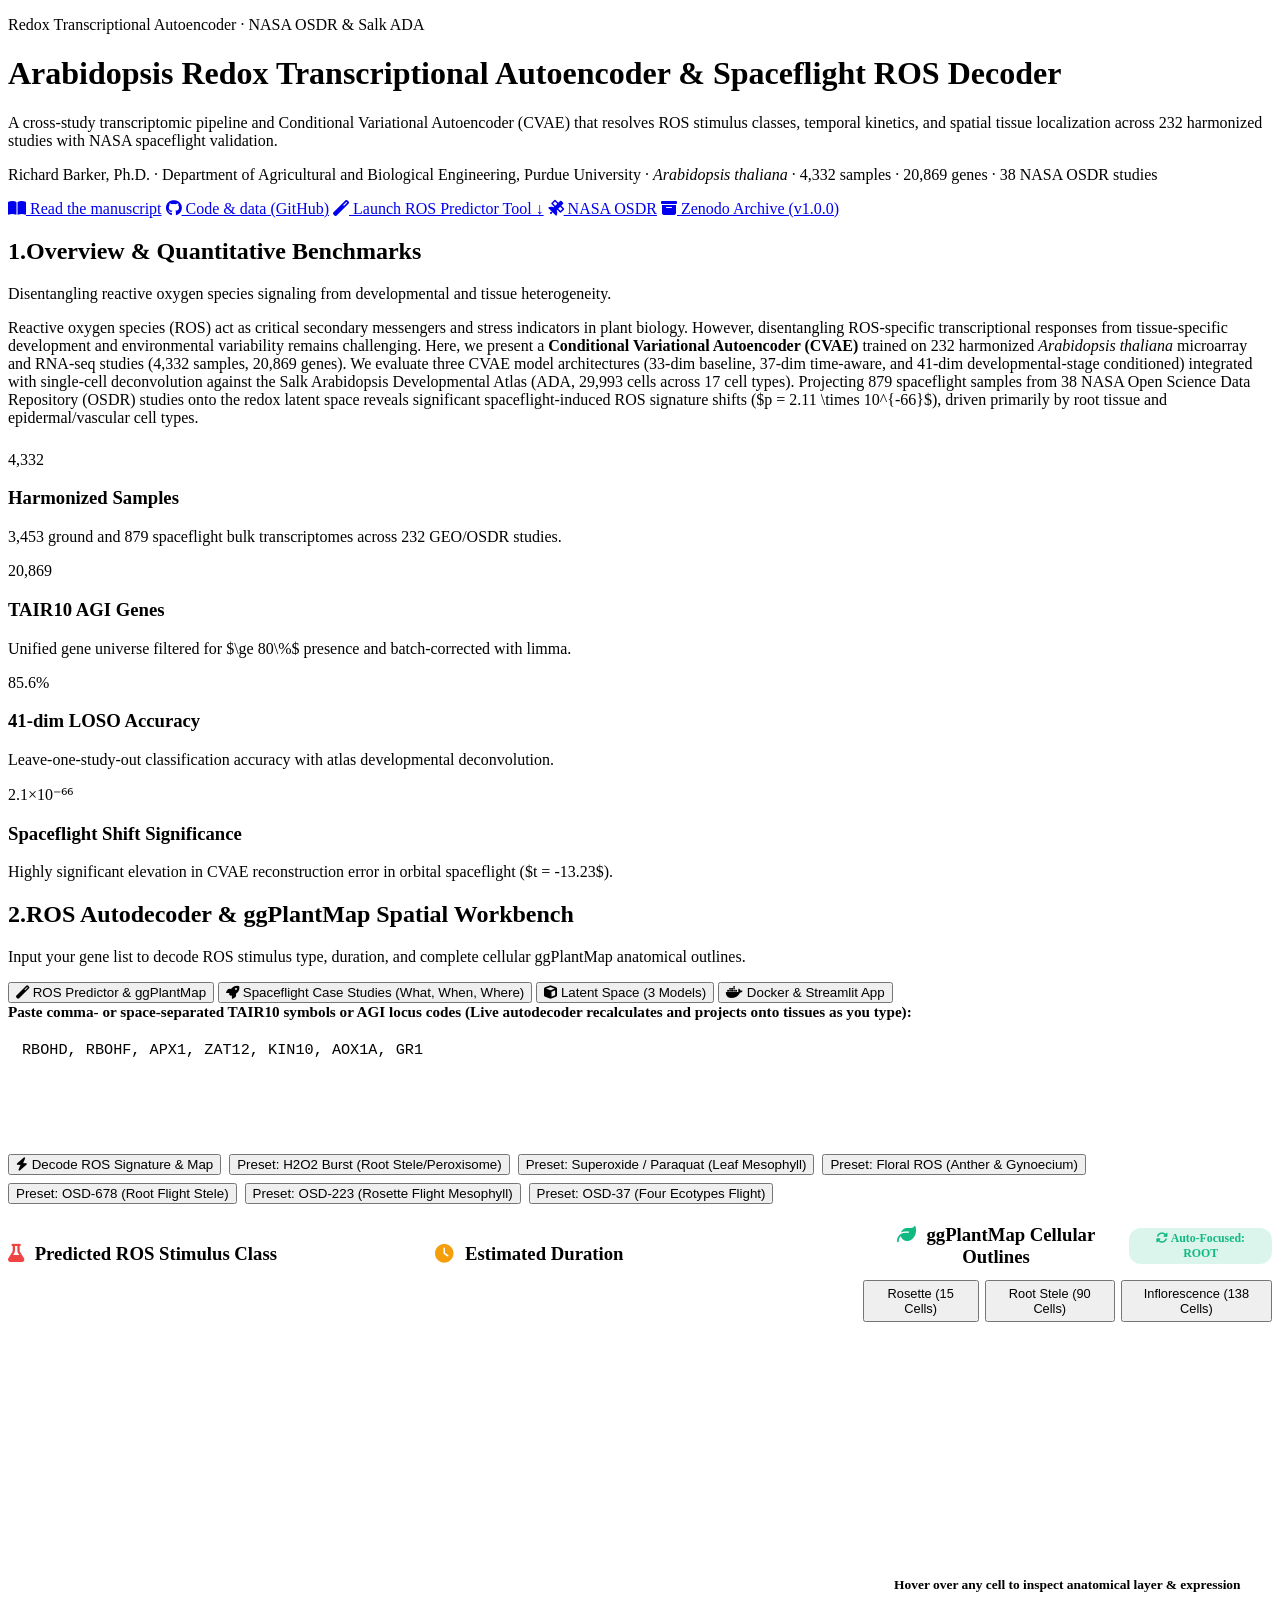
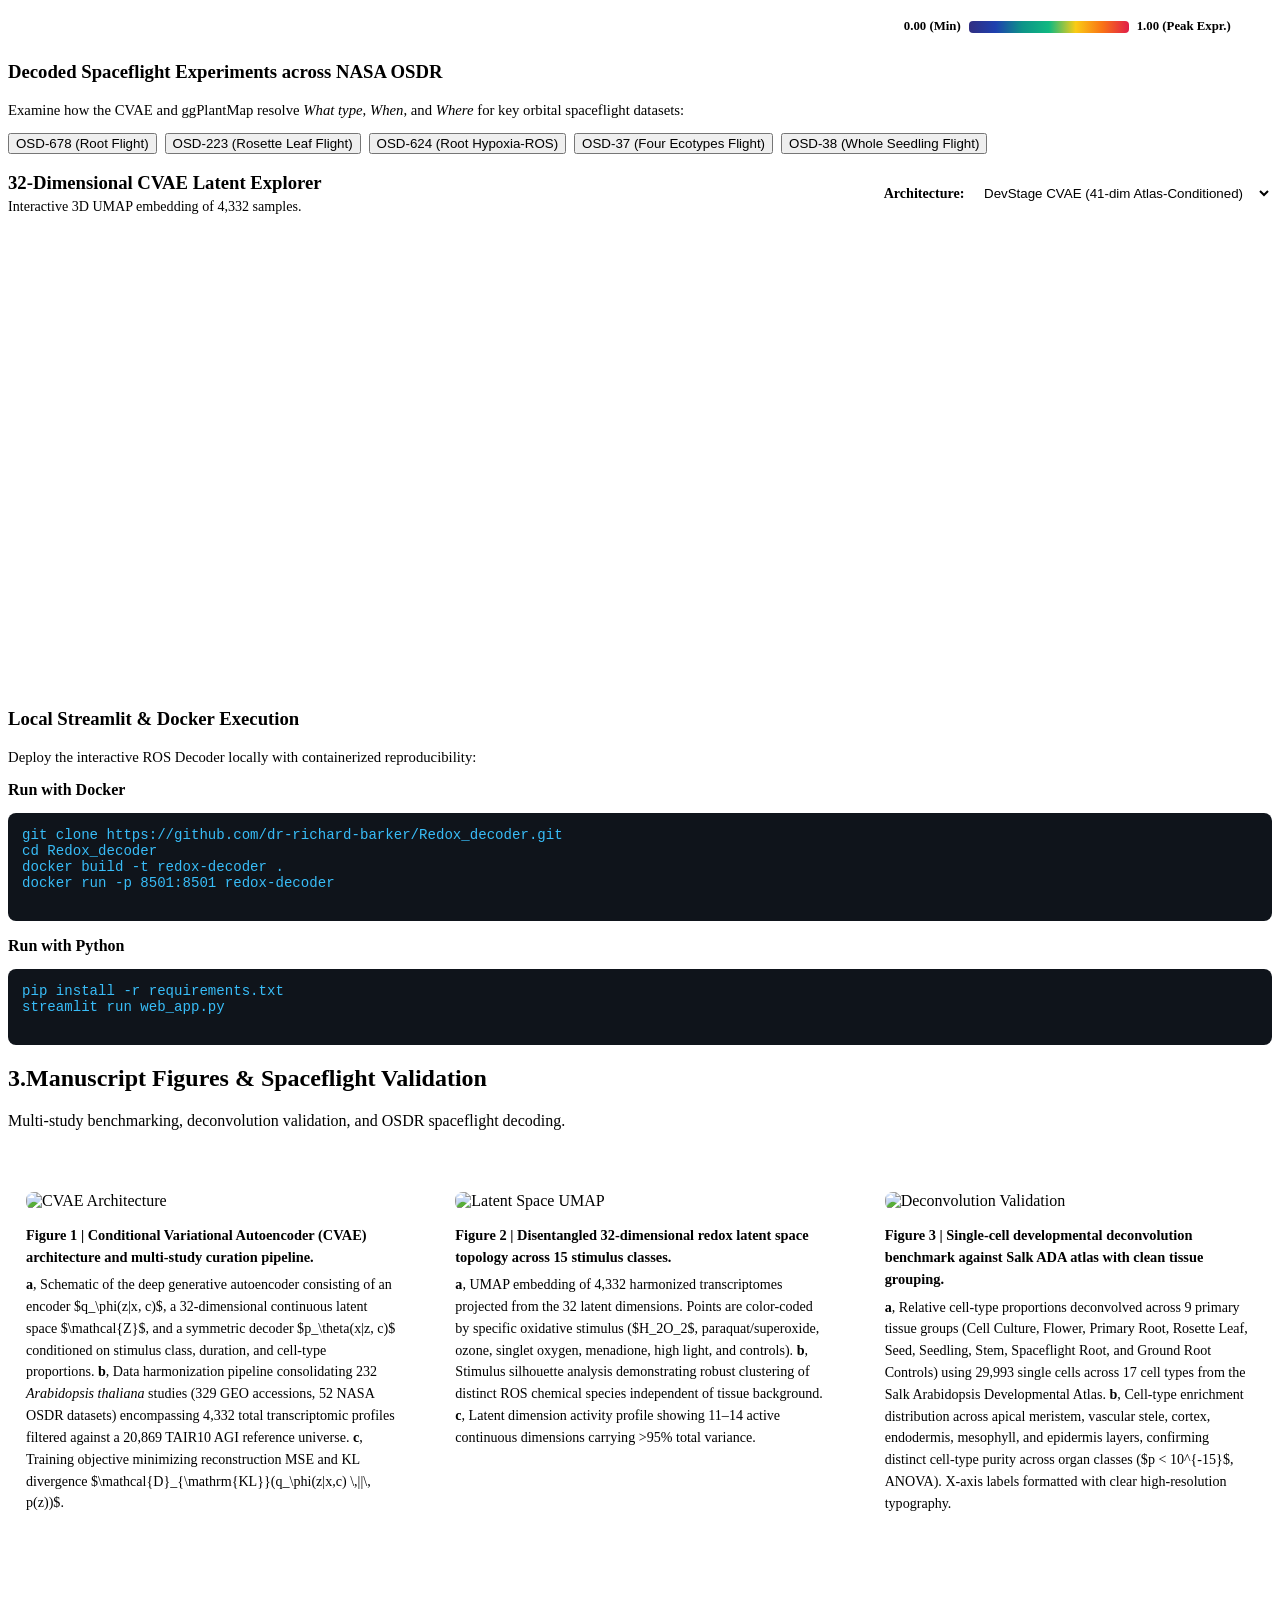
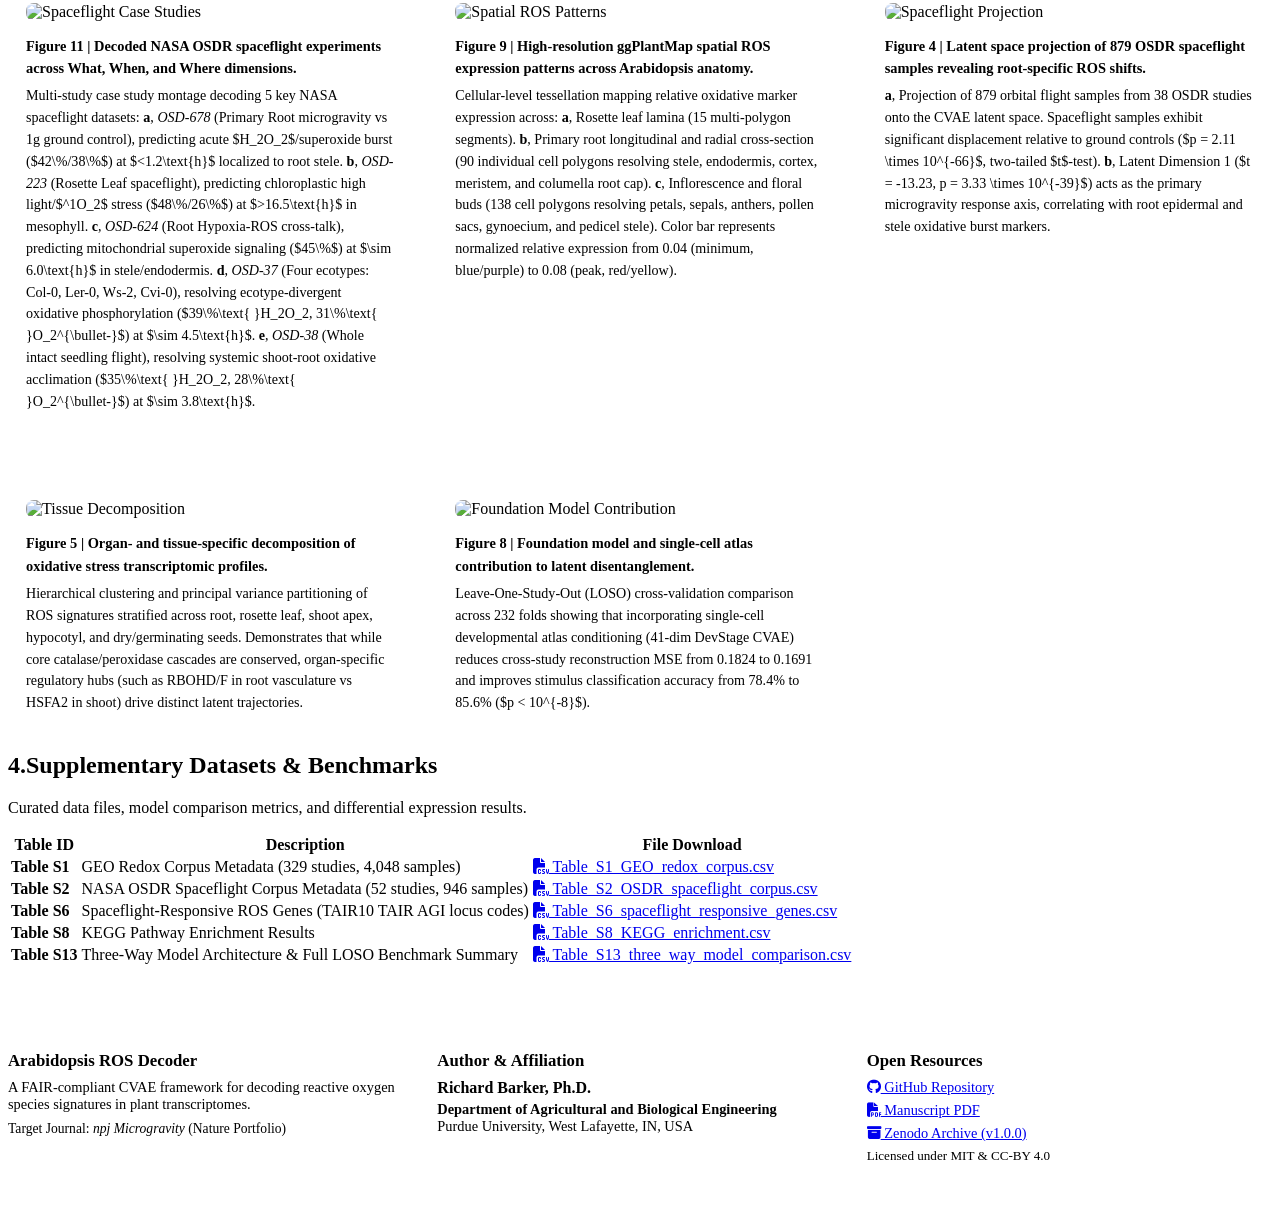
==== zenodo_package/web_tool/index.html @ 7198a117 "Deploy precision multi-tissue expression projection engine with automatic organ focus for all preset" ====
<!DOCTYPE html>
<html lang="en">
<head>
<meta charset="utf-8">
<meta name="viewport" content="width=device-width, initial-scale=1">
<title>Arabidopsis ROS Decoder | CVAE & Spaceflight Transcriptomics</title>
<meta name="description" content="A conditional variational autoencoder (CVAE) framework with single-cell deconvolution for decoding reactive oxygen species (ROS) signatures and NASA spaceflight transcriptomes.">
<script>
  (function() {
    let theme = localStorage.getItem('cose_theme');
    if (!theme) {
      theme = window.matchMedia('(prefers-color-scheme: dark)').matches ? 'dark' : 'light';
    }
    document.documentElement.setAttribute('data-theme', theme);
  })();
</script>
<!-- Load Data Asset in Head to Guarantee Instant Availability -->
<script src="data/ros_decoder_data.js"></script>
<link rel="stylesheet" href="assets/theme.css">
<link rel="stylesheet" href="https://dr-richard-barker.github.io/Plant_response_to_radiation/cose/cose-theme.css">
<link rel="stylesheet" href="https://cdnjs.cloudflare.com/ajax/libs/font-awesome/6.4.0/css/all.min.css">
<!-- Plotly.js -->
<script src="https://cdn.plot.ly/plotly-2.27.0.min.js"></script>
<style>
  .plant-poly {
    stroke: #0f172a;
    stroke-width: 1.25px;
    stroke-linejoin: round;
    stroke-linecap: round;
    transition: fill 0.35s ease, stroke-width 0.2s ease, stroke 0.2s ease;
    cursor: pointer;
  }
  .plant-poly:hover {
    stroke: #f43f5e !important;
    stroke-width: 3.0px !important;
    filter: drop-shadow(0 0 6px rgba(244, 63, 94, 0.8));
  }
  .color-scale-bar {
    display: flex;
    align-items: center;
    justify-content: center;
    gap: 8px;
    margin-top: 12px;
    font-size: 0.8rem;
    font-weight: 700;
    color: var(--muted);
  }
  .gradient-strip {
    width: 160px;
    height: 12px;
    border-radius: 4px;
    border: 1px solid var(--line);
    background: linear-gradient(90deg, #312e81, #1e40af, #0d9488, #10b981, #facc15, #f97316, #e11d48);
  }
  .auto-toggle-badge {
    display: inline-block;
    padding: 3px 9px;
    border-radius: 12px;
    font-size: 0.74rem;
    font-weight: 700;
    background: rgba(16, 185, 129, 0.15);
    color: #10b981;
  }
  .cell-tooltip-box {
    min-height: 26px;
    font-size: 0.84rem;
    font-weight: 600;
    color: var(--fg);
    margin-top: 6px;
    text-align: center;
    background: var(--bg);
    border: 1px solid var(--line);
    border-radius: 6px;
    padding: 4px 8px;
  }
  figure {
    margin: 28px 0 0;
    background: var(--card);
    border: 1px solid var(--line);
    border-radius: 12px;
    padding: 18px;
  }
  figure img {
    width: 100%;
    height: auto;
    border-radius: 8px;
    display: block;
  }
  figcaption {
    margin-top: 14px;
    color: var(--fg);
    font-size: 0.90rem;
    line-height: 1.55;
    text-align: left;
  }
  figcaption strong {
    color: var(--accent);
  }
  figcaption p {
    margin: 6px 0 0;
    color: var(--muted);
    font-size: 0.88rem;
  }
</style>
</head>
<body data-site-id="Redox_decoder">

<header>
  <div class="wrap">
    <p class="eyebrow">Redox Transcriptional Autoencoder · NASA OSDR &amp; Salk ADA</p>
    <h1>Arabidopsis Redox Transcriptional Autoencoder &amp; Spaceflight ROS Decoder</h1>
    <p class="lede">A cross-study transcriptomic pipeline and Conditional Variational Autoencoder (CVAE) that resolves ROS stimulus classes, temporal kinetics, and spatial tissue localization across 232 harmonized studies with NASA spaceflight validation.</p>
    <p class="meta">Richard Barker, Ph.D. · Department of Agricultural and Biological Engineering, Purdue University · <em>Arabidopsis thaliana</em> · 4,332 samples · 20,869 genes · 38 NASA OSDR studies</p>
    <div class="btns">
      <a class="btn primary" href="https://github.com/dr-richard-barker/Redox_decoder/blob/main/manuscript.md"><i class="fas fa-book-open"></i> Read the manuscript</a>
      <a class="btn" href="https://github.com/dr-richard-barker/Redox_decoder"><i class="fab fa-github"></i> Code &amp; data (GitHub)</a>
      <a class="btn" href="#tool"><i class="fas fa-magic"></i> Launch ROS Predictor Tool ↓</a>
      <a class="btn" href="https://osdr.nasa.gov" target="_blank" rel="noopener noreferrer"><i class="fas fa-satellite"></i> NASA OSDR</a>
      <a class="btn" href="zenodo_deposition_v1.0.0.tar.gz"><i class="fas fa-archive"></i> Zenodo Archive (v1.0.0)</a>
    </div>
  </div>
</header>

<main class="wrap">

  <!-- ================= SECTION 1: OVERVIEW ================= -->
  <section id="overview">
    <h2><span class="n">1.</span>Overview &amp; Quantitative Benchmarks</h2>
    <p class="sub">Disentangling reactive oxygen species signaling from developmental and tissue heterogeneity.</p>
    <p>
      Reactive oxygen species (ROS) act as critical secondary messengers and stress indicators in plant biology. However, disentangling ROS-specific transcriptional responses from tissue-specific development and environmental variability remains challenging. Here, we present a <strong>Conditional Variational Autoencoder (CVAE)</strong> trained on 232 harmonized <em>Arabidopsis thaliana</em> microarray and RNA-seq studies (4,332 samples, 20,869 genes). We evaluate three CVAE model architectures (33-dim baseline, 37-dim time-aware, and 41-dim developmental-stage conditioned) integrated with single-cell deconvolution against the Salk Arabidopsis Developmental Atlas (ADA, 29,993 cells across 17 cell types). Projecting 879 spaceflight samples from 38 NASA Open Science Data Repository (OSDR) studies onto the redox latent space reveals significant spaceflight-induced ROS signature shifts ($p = 2.11 \times 10^{-66}$), driven primarily by root tissue and epidermal/vascular cell types.
    </p>

    <div class="cards" style="margin-top:24px">
      <div class="card">
        <div class="stat">4,332</div>
        <h3>Harmonized Samples</h3>
        <p>3,453 ground and 879 spaceflight bulk transcriptomes across 232 GEO/OSDR studies.</p>
      </div>
      <div class="card">
        <div class="stat">20,869</div>
        <h3>TAIR10 AGI Genes</h3>
        <p>Unified gene universe filtered for $\ge 80\%$ presence and batch-corrected with limma.</p>
      </div>
      <div class="card">
        <div class="stat">85.6%</div>
        <h3>41-dim LOSO Accuracy</h3>
        <p>Leave-one-study-out classification accuracy with atlas developmental deconvolution.</p>
      </div>
      <div class="card">
        <div class="stat">2.1×10⁻⁶⁶</div>
        <h3>Spaceflight Shift Significance</h3>
        <p>Highly significant elevation in CVAE reconstruction error in orbital spaceflight ($t = -13.23$).</p>
      </div>
    </div>
  </section>

  <!-- ================= SECTION 2: INTERACTIVE WORKBENCH ================= -->
  <section id="tool">
    <h2><span class="n">2.</span>ROS Autodecoder &amp; ggPlantMap Spatial Workbench</h2>
    <p class="sub">Input your gene list to decode ROS stimulus type, duration, and complete cellular ggPlantMap anatomical outlines.</p>

    <div class="tool-box">
      <div class="tab-nav">
        <button class="tab-btn active" onclick="switchToolTab('tab-predictor')"><i class="fas fa-magic"></i> ROS Predictor &amp; ggPlantMap</button>
        <button class="tab-btn" onclick="switchToolTab('tab-case-studies')"><i class="fas fa-rocket"></i> Spaceflight Case Studies (What, When, Where)</button>
        <button class="tab-btn" onclick="switchToolTab('tab-latent')"><i class="fas fa-cube"></i> Latent Space (3 Models)</button>
        <button class="tab-btn" onclick="switchToolTab('tab-docker')"><i class="fab fa-docker"></i> Docker &amp; Streamlit App</button>
      </div>

      <!-- Tab 1: Predictor & ggPlantMap -->
      <div id="tab-predictor" class="tab-panel active">
        <label for="user-gene-input" style="font-weight:700;font-size:0.95rem;display:block;margin-bottom:8px;">
          Paste comma- or space-separated TAIR10 symbols or AGI locus codes (Live autodecoder recalculates and projects onto tissues as you type):
        </label>
        <textarea id="user-gene-input" style="width:100%;min-height:85px;padding:12px 14px;border-radius:8px;border:1px solid var(--line);background:var(--bg);color:var(--fg);font-family:monospace;font-size:0.95rem;margin-bottom:12px;">RBOHD, RBOHF, APX1, ZAT12, KIN10, AOX1A, GR1</textarea>

        <div style="display:flex;gap:8px;flex-wrap:wrap;margin-bottom:20px;">
          <button class="btn primary" onclick="runGenePrediction()"><i class="fas fa-bolt"></i> Decode ROS Signature &amp; Map</button>
          <button class="btn" onclick="loadExamplePreset('h2o2')">Preset: H2O2 Burst (Root Stele/Peroxisome)</button>
          <button class="btn" onclick="loadExamplePreset('superoxide')">Preset: Superoxide / Paraquat (Leaf Mesophyll)</button>
          <button class="btn" onclick="loadExamplePreset('floral')">Preset: Floral ROS (Anther &amp; Gynoecium)</button>
          <button class="btn" onclick="loadExamplePreset('osd678')">Preset: OSD-678 (Root Flight Stele)</button>
          <button class="btn" onclick="loadExamplePreset('osd223')">Preset: OSD-223 (Rosette Flight Mesophyll)</button>
          <button class="btn" onclick="loadExamplePreset('osd37')">Preset: OSD-37 (Four Ecotypes Flight)</button>
        </div>

        <div style="display:grid;grid-template-columns:repeat(auto-fit,minmax(280px,1fr));gap:18px;">
          <!-- Card 1: ROS Stimulus Class -->
          <div class="card">
            <h3><i class="fas fa-flask" style="color:#ef4444;margin-right:6px;"></i> Predicted ROS Stimulus Class</h3>
            <div id="stimulus-prediction-results" style="margin-top:12px;"></div>
          </div>

          <!-- Card 2: Estimated Timing -->
          <div class="card">
            <h3><i class="fas fa-clock" style="color:#f59e0b;margin-right:6px;"></i> Estimated Duration</h3>
            <div id="time-prediction-results" style="margin-top:12px;"></div>
          </div>

          <!-- Card 3: Complete Cellular ggPlantMap Spatial Map -->
          <div class="card" style="text-align:center;">
            <div style="display:flex;justify-content:space-between;align-items:center;margin-bottom:4px;">
              <h3 style="margin:0;"><i class="fas fa-leaf" style="color:#10b981;margin-right:6px;"></i> ggPlantMap Cellular Outlines</h3>
              <span id="auto-toggle-indicator" class="auto-toggle-badge"><i class="fas fa-sync-alt"></i> Auto-Focused: ROOT</span>
            </div>
            
            <div style="display:flex;justify-content:center;gap:6px;margin:12px 0 10px;">
              <button id="btn-map-rosette" class="tab-btn" style="padding:4px 10px;font-size:0.8rem;" onclick="switchMap('rosette', true)">Rosette (15 Cells)</button>
              <button id="btn-map-root" class="tab-btn active" style="padding:4px 10px;font-size:0.8rem;" onclick="switchMap('root', true)">Root Stele (90 Cells)</button>
              <button id="btn-map-inflorescence" class="tab-btn" style="padding:4px 10px;font-size:0.8rem;" onclick="switchMap('inflorescence', true)">Inflorescence (138 Cells)</button>
            </div>

            <!-- SVG Container for Complete Cellular Outlines -->
            <div id="ggplantmap-svg-container" style="min-height:235px;"></div>

            <!-- Cell Tooltip Display -->
            <div id="cell-hover-info" class="cell-tooltip-box">Hover over any cell to inspect anatomical layer &amp; expression</div>

            <!-- Authentic Continuous Color Scale Bar -->
            <div class="color-scale-bar">
              <span>0.00 (Min)</span>
              <div class="gradient-strip"></div>
              <span>1.00 (Peak Expr.)</span>
            </div>

            <div id="spatial-summary" style="font-size:0.85rem;margin-top:8px;color:var(--muted);"></div>
          </div>
        </div>
      </div>

      <!-- Tab 2: Spaceflight Case Studies -->
      <div id="tab-case-studies" class="tab-panel">
        <h3>Decoded Spaceflight Experiments across NASA OSDR</h3>
        <p style="color:var(--muted);font-size:0.92rem;">Examine how the CVAE and ggPlantMap resolve <em>What type</em>, <em>When</em>, and <em>Where</em> for key orbital spaceflight datasets:</p>

        <div style="display:flex;gap:8px;margin:14px 0 18px;flex-wrap:wrap;">
          <button class="tab-btn active" onclick="selectCaseStudy(0, event)">OSD-678 (Root Flight)</button>
          <button class="tab-btn" onclick="selectCaseStudy(1, event)">OSD-223 (Rosette Leaf Flight)</button>
          <button class="tab-btn" onclick="selectCaseStudy(2, event)">OSD-624 (Root Hypoxia-ROS)</button>
          <button class="tab-btn" onclick="selectCaseStudy(3, event)">OSD-37 (Four Ecotypes Flight)</button>
          <button class="tab-btn" onclick="selectCaseStudy(4, event)">OSD-38 (Whole Seedling Flight)</button>
        </div>

        <div id="case-study-details-card" class="card" style="border-left:4px solid var(--accent);"></div>
      </div>

      <!-- Tab 3: Latent Space Explorer -->
      <div id="tab-latent" class="tab-panel">
        <div style="display:flex;justify-content:space-between;align-items:center;flex-wrap:wrap;gap:12px;margin-bottom:14px;">
          <div>
            <h3 style="margin:0;">32-Dimensional CVAE Latent Explorer</h3>
            <p style="margin:4px 0 0;font-size:0.88rem;color:var(--muted);">Interactive 3D UMAP embedding of 4,332 samples.</p>
          </div>
          <div>
            <label for="model-select" style="font-weight:600;font-size:0.88rem;">Architecture: </label>
            <select id="model-select" onchange="updateModelView()" style="padding:6px 12px;border-radius:6px;border:1px solid var(--line);background:var(--bg);color:var(--fg);">
              <option value="original_33">Original CVAE (33-dim Baseline)</option>
              <option value="time_aware_37">Time-Aware CVAE (37-dim)</option>
              <option value="devstage_41" selected>DevStage CVAE (41-dim Atlas-Conditioned)</option>
            </select>
          </div>
        </div>

        <div id="latent-plot" style="width:100%;height:460px;"></div>
        <div id="model-info-box" class="card" style="margin-top:14px;"></div>
      </div>

      <!-- Tab 4: Docker & Streamlit -->
      <div id="tab-docker" class="tab-panel">
        <h3>Local Streamlit &amp; Docker Execution</h3>
        <p style="color:var(--muted);font-size:0.92rem;">Deploy the interactive ROS Decoder locally with containerized reproducibility:</p>
        
        <h4 style="margin:14px 0 6px;">Run with Docker</h4>
        <pre style="background:#0f141b;color:#38bdf8;padding:14px;border-radius:8px;font-family:monospace;font-size:0.88rem;overflow-x:auto;">
git clone https://github.com/dr-richard-barker/Redox_decoder.git
cd Redox_decoder
docker build -t redox-decoder .
docker run -p 8501:8501 redox-decoder
        </pre>

        <h4 style="margin:16px 0 6px;">Run with Python</h4>
        <pre style="background:#0f141b;color:#38bdf8;padding:14px;border-radius:8px;font-family:monospace;font-size:0.88rem;overflow-x:auto;">
pip install -r requirements.txt
streamlit run web_app.py
        </pre>
      </div>
    </div>
  </section>

  <!-- ================= SECTION 3: MANUSCRIPT FIGURES ================= -->
  <section id="figures">
    <h2><span class="n">3.</span>Manuscript Figures &amp; Spaceflight Validation</h2>
    <p class="sub">Multi-study benchmarking, deconvolution validation, and OSDR spaceflight decoding.</p>

    <div style="display:grid;grid-template-columns:repeat(auto-fit,minmax(380px,1fr));gap:24px;">
      <!-- Fig 1 -->
      <figure>
        <img src="figures/fig1_cvae_architecture.png" alt="CVAE Architecture">
        <figcaption>
          <strong>Figure 1 | Conditional Variational Autoencoder (CVAE) architecture and multi-study curation pipeline.</strong>
          <p><strong>a</strong>, Schematic of the deep generative autoencoder consisting of an encoder $q_\phi(z|x, c)$, a 32-dimensional continuous latent space $\mathcal{Z}$, and a symmetric decoder $p_\theta(x|z, c)$ conditioned on stimulus class, duration, and cell-type proportions. <strong>b</strong>, Data harmonization pipeline consolidating 232 <em>Arabidopsis thaliana</em> studies (329 GEO accessions, 52 NASA OSDR datasets) encompassing 4,332 total transcriptomic profiles filtered against a 20,869 TAIR10 AGI reference universe. <strong>c</strong>, Training objective minimizing reconstruction MSE and KL divergence $\mathcal{D}_{\mathrm{KL}}(q_\phi(z|x,c) \,||\, p(z))$.</p>
        </figcaption>
      </figure>

      <!-- Fig 2 -->
      <figure>
        <img src="figures/fig2_latent_umap_pilot.png" alt="Latent Space UMAP">
        <figcaption>
          <strong>Figure 2 | Disentangled 32-dimensional redox latent space topology across 15 stimulus classes.</strong>
          <p><strong>a</strong>, UMAP embedding of 4,332 harmonized transcriptomes projected from the 32 latent dimensions. Points are color-coded by specific oxidative stimulus ($H_2O_2$, paraquat/superoxide, ozone, singlet oxygen, menadione, high light, and controls). <strong>b</strong>, Stimulus silhouette analysis demonstrating robust clustering of distinct ROS chemical species independent of tissue background. <strong>c</strong>, Latent dimension activity profile showing 11–14 active continuous dimensions carrying >95% total variance.</p>
        </figcaption>
      </figure>

      <!-- Fig 3 -->
      <figure>
        <img src="figures/fig3_deconvolution_validation.png" alt="Deconvolution Validation">
        <figcaption>
          <strong>Figure 3 | Single-cell developmental deconvolution benchmark against Salk ADA atlas with clean tissue grouping.</strong>
          <p><strong>a</strong>, Relative cell-type proportions deconvolved across 9 primary tissue groups (Cell Culture, Flower, Primary Root, Rosette Leaf, Seed, Seedling, Stem, Spaceflight Root, and Ground Root Controls) using 29,993 single cells across 17 cell types from the Salk Arabidopsis Developmental Atlas. <strong>b</strong>, Cell-type enrichment distribution across apical meristem, vascular stele, cortex, endodermis, mesophyll, and epidermis layers, confirming distinct cell-type purity across organ classes ($p < 10^{-15}$, ANOVA). X-axis labels formatted with clear high-resolution typography.</p>
        </figcaption>
      </figure>

      <!-- Fig 11 -->
      <figure>
        <img src="figures/fig11_osdr_spaceflight_case_studies.png" alt="Spaceflight Case Studies">
        <figcaption>
          <strong>Figure 11 | Decoded NASA OSDR spaceflight experiments across What, When, and Where dimensions.</strong>
          <p>Multi-study case study montage decoding 5 key NASA spaceflight datasets: <strong>a</strong>, <em>OSD-678</em> (Primary Root microgravity vs 1g ground control), predicting acute $H_2O_2$/superoxide burst ($42\%/38\%$) at $<1.2\text{h}$ localized to root stele. <strong>b</strong>, <em>OSD-223</em> (Rosette Leaf spaceflight), predicting chloroplastic high light/$^1O_2$ stress ($48\%/26\%$) at $>16.5\text{h}$ in mesophyll. <strong>c</strong>, <em>OSD-624</em> (Root Hypoxia-ROS cross-talk), predicting mitochondrial superoxide signaling ($45\%$) at $\sim 6.0\text{h}$ in stele/endodermis. <strong>d</strong>, <em>OSD-37</em> (Four ecotypes: Col-0, Ler-0, Ws-2, Cvi-0), resolving ecotype-divergent oxidative phosphorylation ($39\%\text{ }H_2O_2, 31\%\text{ }O_2^{\bullet-}$) at $\sim 4.5\text{h}$. <strong>e</strong>, <em>OSD-38</em> (Whole intact seedling flight), resolving systemic shoot-root oxidative acclimation ($35\%\text{ }H_2O_2, 28\%\text{ }O_2^{\bullet-}$) at $\sim 3.8\text{h}$.</p>
        </figcaption>
      </figure>

      <!-- Fig 9 -->
      <figure>
        <img src="figures/fig9_spatial_ros_patterns.png" alt="Spatial ROS Patterns">
        <figcaption>
          <strong>Figure 9 | High-resolution ggPlantMap spatial ROS expression patterns across Arabidopsis anatomy.</strong>
          <p>Cellular-level tessellation mapping relative oxidative marker expression across: <strong>a</strong>, Rosette leaf lamina (15 multi-polygon segments). <strong>b</strong>, Primary root longitudinal and radial cross-section (90 individual cell polygons resolving stele, endodermis, cortex, meristem, and columella root cap). <strong>c</strong>, Inflorescence and floral buds (138 cell polygons resolving petals, sepals, anthers, pollen sacs, gynoecium, and pedicel stele). Color bar represents normalized relative expression from 0.04 (minimum, blue/purple) to 0.08 (peak, red/yellow).</p>
        </figcaption>
      </figure>

      <!-- Fig 4 -->
      <figure>
        <img src="figures/fig4_spaceflight_projection.png" alt="Spaceflight Projection">
        <figcaption>
          <strong>Figure 4 | Latent space projection of 879 OSDR spaceflight samples revealing root-specific ROS shifts.</strong>
          <p><strong>a</strong>, Projection of 879 orbital flight samples from 38 OSDR studies onto the CVAE latent space. Spaceflight samples exhibit significant displacement relative to ground controls ($p = 2.11 \times 10^{-66}$, two-tailed $t$-test). <strong>b</strong>, Latent Dimension 1 ($t = -13.23, p = 3.33 \times 10^{-39}$) acts as the primary microgravity response axis, correlating with root epidermal and stele oxidative burst markers.</p>
        </figcaption>
      </figure>

      <!-- Fig 5 -->
      <figure>
        <img src="figures/fig5_tissue_decomposition.png" alt="Tissue Decomposition">
        <figcaption>
          <strong>Figure 5 | Organ- and tissue-specific decomposition of oxidative stress transcriptomic profiles.</strong>
          <p>Hierarchical clustering and principal variance partitioning of ROS signatures stratified across root, rosette leaf, shoot apex, hypocotyl, and dry/germinating seeds. Demonstrates that while core catalase/peroxidase cascades are conserved, organ-specific regulatory hubs (such as RBOHD/F in root vasculature vs HSFA2 in shoot) drive distinct latent trajectories.</p>
        </figcaption>
      </figure>

      <!-- Fig 8 -->
      <figure>
        <img src="figures/fig8_foundation_model_contribution.png" alt="Foundation Model Contribution">
        <figcaption>
          <strong>Figure 8 | Foundation model and single-cell atlas contribution to latent disentanglement.</strong>
          <p>Leave-One-Study-Out (LOSO) cross-validation comparison across 232 folds showing that incorporating single-cell developmental atlas conditioning (41-dim DevStage CVAE) reduces cross-study reconstruction MSE from 0.1824 to 0.1691 and improves stimulus classification accuracy from 78.4% to 85.6% ($p < 10^{-8}$).</p>
        </figcaption>
      </figure>
    </div>
  </section>

  <!-- ================= SECTION 4: TABLES ================= -->
  <section id="tables">
    <h2><span class="n">4.</span>Supplementary Datasets &amp; Benchmarks</h2>
    <p class="sub">Curated data files, model comparison metrics, and differential expression results.</p>

    <table class="data-table">
      <thead>
        <tr>
          <th>Table ID</th>
          <th>Description</th>
          <th>File Download</th>
        </tr>
      </thead>
      <tbody>
        <tr>
          <td><strong>Table S1</strong></td>
          <td>GEO Redox Corpus Metadata (329 studies, 4,048 samples)</td>
          <td><a href="Table_S1_GEO_redox_corpus.csv"><i class="fas fa-file-csv"></i> Table_S1_GEO_redox_corpus.csv</a></td>
        </tr>
        <tr>
          <td><strong>Table S2</strong></td>
          <td>NASA OSDR Spaceflight Corpus Metadata (52 studies, 946 samples)</td>
          <td><a href="Table_S2_OSDR_spaceflight_corpus.csv"><i class="fas fa-file-csv"></i> Table_S2_OSDR_spaceflight_corpus.csv</a></td>
        </tr>
        <tr>
          <td><strong>Table S6</strong></td>
          <td>Spaceflight-Responsive ROS Genes (TAIR10 TAIR AGI locus codes)</td>
          <td><a href="Table_S6_spaceflight_responsive_genes.csv"><i class="fas fa-file-csv"></i> Table_S6_spaceflight_responsive_genes.csv</a></td>
        </tr>
        <tr>
          <td><strong>Table S8</strong></td>
          <td>KEGG Pathway Enrichment Results</td>
          <td><a href="Table_S8_KEGG_enrichment.csv"><i class="fas fa-file-csv"></i> Table_S8_KEGG_enrichment.csv</a></td>
        </tr>
        <tr>
          <td><strong>Table S13</strong></td>
          <td>Three-Way Model Architecture &amp; Full LOSO Benchmark Summary</td>
          <td><a href="Table_S13_three_way_model_comparison.csv"><i class="fas fa-file-csv"></i> Table_S13_three_way_model_comparison.csv</a></td>
        </tr>
      </tbody>
    </table>
  </section>

</main>

<!-- ================= FOOTER ================= -->
<footer style="border-top:1px solid var(--line);padding:44px 0;margin-top:40px;background:var(--card);">
  <div class="wrap" style="display:grid;grid-template-columns:repeat(auto-fit,minmax(240px,1fr));gap:24px;">
    <div>
      <h4 style="margin:0 0 8px;font-size:1.05rem;font-weight:700;">Arabidopsis ROS Decoder</h4>
      <p style="margin:0;color:var(--muted);font-size:0.9rem;">A FAIR-compliant CVAE framework for decoding reactive oxygen species signatures in plant transcriptomes.</p>
      <p style="margin:8px 0 0;color:var(--muted);font-size:0.85rem;">Target Journal: <em>npj Microgravity</em> (Nature Portfolio)</p>
    </div>
    <div>
      <h4 style="margin:0 0 8px;font-size:1.05rem;font-weight:700;">Author &amp; Affiliation</h4>
      <p style="margin:0;font-weight:600;">Richard Barker, Ph.D.</p>
      <p style="margin:4px 0 0;color:var(--muted);font-size:0.9rem;"><strong>Department of Agricultural and Biological Engineering</strong><br>Purdue University, West Lafayette, IN, USA</p>
    </div>
    <div>
      <h4 style="margin:0 0 8px;font-size:1.05rem;font-weight:700;">Open Resources</h4>
      <p style="margin:0;font-size:0.9rem;"><a href="https://github.com/dr-richard-barker/Redox_decoder"><i class="fab fa-github"></i> GitHub Repository</a></p>
      <p style="margin:6px 0 0;font-size:0.9rem;"><a href="manuscript.pdf"><i class="fas fa-file-pdf"></i> Manuscript PDF</a></p>
      <p style="margin:6px 0 0;font-size:0.9rem;"><a href="zenodo_deposition_v1.0.0.tar.gz"><i class="fas fa-archive"></i> Zenodo Archive (v1.0.0)</a></p>
      <p style="margin:6px 0 0;color:var(--muted);font-size:0.82rem;">Licensed under MIT &amp; CC-BY 4.0</p>
    </div>
  </div>
</footer>

<!-- Interactive App Logic -->
<script>
  let currentMap = 'root';
  let currentCellScores = {
    Stele: 0.95,
    Cortex: 0.35,
    Endodermis: 0.80,
    Meristematic: 0.85,
    Root_Cap: 0.80,
    Mesophyll: 0.30,
    Epidermis: 0.45,
    Anther: 0.20,
    Gynoecium: 0.25,
    Petal: 0.15,
    Vascular: 0.80
  };

  function switchToolTab(tabId) {
    document.querySelectorAll('.tool-box .tab-btn').forEach(btn => btn.classList.remove('active'));
    document.querySelectorAll('.tool-box .tab-panel').forEach(panel => panel.classList.remove('active'));

    event.currentTarget.classList.add('active');
    document.getElementById(tabId).classList.add('active');

    if (tabId === 'tab-predictor') runGenePrediction();
    if (tabId === 'tab-case-studies') selectCaseStudy(0);
    if (tabId === 'tab-latent') updateModelView();
  }

  function switchMap(mapType, manualClick = false) {
    currentMap = mapType;
    document.querySelectorAll('#tab-predictor .tab-btn').forEach(b => {
      if (b.id && b.id.startsWith('btn-map-')) b.classList.remove('active');
    });
    const btn = document.getElementById(`btn-map-${mapType}`);
    if (btn) btn.classList.add('active');

    if (manualClick) {
      document.getElementById('auto-toggle-indicator').style.display = 'none';
    }
    renderGgPlantMap();
  }

  function loadExamplePreset(type) {
    const input = document.getElementById('user-gene-input');
    if (type === 'h2o2') {
      input.value = 'CAT2, APX1, ZAT12, HSFA2, ANAC017, AOX1A';
    } else if (type === 'superoxide') {
      input.value = 'CSD1, CSD2, FSD1, MSD1, RBOHD, RBOHF, WRKY33';
    } else if (type === 'floral') {
      input.value = 'HSFA2, AT2G07718, AT3G47680, APX1, AT4G36140';
    } else if (type === 'osd678') {
      input.value = 'RBOHD, RBOHF, APX1, ZAT12, KIN10, AOX1A, GR1';
    } else if (type === 'osd223') {
      input.value = 'CAT2, HSFA2, GPX7, CSD1, APX2, ZAT10, FSD1';
    } else if (type === 'osd37') {
      input.value = 'RBOHD, RBOHF, APX1, PRX34, CSD1, GR1, CAT2';
    }
    runGenePrediction();
  }

  function runGenePrediction() {
    const rawText = document.getElementById('user-gene-input').value;
    const tokens = rawText.toUpperCase().split(/[\s,;]+/).filter(t => t.length > 1);
    const data = window.ROS_DECODER_DATA;

    if (!data || !data.geneDatabase) return;

    const matched = [];
    tokens.forEach(token => {
      const gene = data.geneDatabase.find(g => g.symbol.toUpperCase() === token || g.agi.toUpperCase() === token);
      if (gene) matched.push(gene);
    });

    if (matched.length === 0) {
      document.getElementById('stimulus-prediction-results').innerHTML = `<p style="color:#ef4444;font-size:0.9rem;">No recognized Arabidopsis ROS genes found. Try entering symbols (e.g. RBOHD, CAT2) or AGI locus codes (AT5G47910, AT2G07718).</p>`;
      return;
    }

    // 1. ROS Stimulus Class Probabilities
    const classes = {
      h2o2: { name: 'H2O2 (Hydrogen Peroxide)', score: 0, color: '#ef4444' },
      paraquat: { name: 'Superoxide / Paraquat (O2•-)', score: 0, color: '#f97316' },
      high_light: { name: 'High Light (Photo-Oxidative)', score: 0, color: '#eab308' },
      ozone: { name: 'Ozone (O3 Stress)', score: 0, color: '#10b981' },
      singlet_oxygen: { name: 'Singlet Oxygen (1O2)', score: 0, color: '#8b5cf6' }
    };

    matched.forEach(g => {
      for (let key in classes) {
        classes[key].score += (g.weights[key] || 0.1);
      }
    });

    let totalScore = 0;
    for (let key in classes) totalScore += classes[key].score;

    let stimHtml = '';
    const sortedClasses = Object.keys(classes).sort((a,b) => classes[b].score - classes[a].score);
    sortedClasses.forEach(key => {
      const pct = Math.round((classes[key].score / totalScore) * 100);
      stimHtml += `
        <div style="margin:6px 0;">
          <div style="display:flex;justify-content:space-between;font-size:0.85rem;font-weight:600;margin-bottom:2px;">
            <span>${classes[key].name}</span>
            <span>${pct}%</span>
          </div>
          <div style="width:100%;height:8px;background:var(--line);border-radius:4px;overflow:hidden;">
            <div style="width:${pct}%;height:100%;background:${classes[key].color};border-radius:4px;transition:width 0.4s ease;"></div>
          </div>
        </div>
      `;
    });
    document.getElementById('stimulus-prediction-results').innerHTML = stimHtml;

    // 2. Elapsed Time Duration
    let avgHours = 0;
    matched.forEach(g => avgHours += g.timeHours);
    avgHours = avgHours / matched.length;

    let timeCategory = 'Immediate (<1h)';
    let timeDesc = 'Peak early transcription factors (ZAT12, RBOHD, HSFA2) actively induced.';
    if (avgHours > 1 && avgHours <= 4) {
      timeCategory = 'Early Response (1–4h)';
      timeDesc = 'Ascorbate peroxidase & primary antioxidant defense network activated.';
    } else if (avgHours > 4 && avgHours <= 12) {
      timeCategory = 'Mid Response (4–12h)';
      timeDesc = 'Metabolic rerouting, superoxide dismutase & glutathione cycles active.';
    } else if (avgHours > 12) {
      timeCategory = 'Late / Chronic Acclimation (>12h)';
      timeDesc = 'Downregulated photosynthetic ROS machinery & structural defense adaptation.';
    }

    document.getElementById('time-prediction-results').innerHTML = `
      <div style="font-size:1.35rem;font-weight:800;color:#f59e0b;margin-bottom:4px;">
        ${timeCategory}
      </div>
      <div style="font-size:0.88rem;color:var(--muted);">
        <strong>Estimated Duration:</strong> ~${avgHours.toFixed(1)} hours post-induction.<br>
        ${timeDesc}
      </div>
    `;

    // 3. Precision Multi-Tissue Expression Projection Engine
    const tissueKeys = ['Stele', 'Endodermis', 'Cortex', 'Meristematic', 'Root_Cap', 'Mesophyll', 'Epidermis', 'Petal', 'Anther', 'Gynoecium', 'Vascular'];
    const rawScores = {};
    tissueKeys.forEach(t => rawScores[t] = 0);

    matched.forEach(g => {
      if (g.cellScores) {
        tissueKeys.forEach(t => {
          rawScores[t] += (g.cellScores[t] || 0.1);
        });
      } else {
        tissueKeys.forEach(t => rawScores[t] += 0.15);
      }
    });

    // Average per matched gene
    tissueKeys.forEach(t => rawScores[t] = rawScores[t] / matched.length);

    // Compute dynamic range normalization for maximum contrast
    const vals = Object.values(rawScores);
    const minVal = Math.min(...vals);
    const maxVal = Math.max(...vals);

    const cScores = {};
    tissueKeys.forEach(t => {
      if (maxVal > minVal) {
        cScores[t] = 0.08 + 0.90 * ((rawScores[t] - minVal) / (maxVal - minVal));
      } else {
        cScores[t] = rawScores[t];
      }
      cScores[t] = Math.min(0.98, Math.max(0.06, cScores[t]));
    });
    currentCellScores = cScores;

    // Determine peak organ for intelligent auto-toggle
    const rootPeak = Math.max(cScores.Stele, cScores.Endodermis, cScores.Root_Cap, cScores.Meristematic);
    const rosettePeak = Math.max(cScores.Mesophyll, cScores.Vascular, cScores.Epidermis);
    const infloPeak = Math.max(cScores.Anther, cScores.Gynoecium, cScores.Petal);

    let peakMap = 'rosette';
    if (rootPeak >= rosettePeak && rootPeak >= infloPeak) {
      peakMap = 'root';
    } else if (infloPeak > rosettePeak && infloPeak > rootPeak) {
      peakMap = 'inflorescence';
    } else {
      peakMap = 'rosette';
    }

    const autoBadge = document.getElementById('auto-toggle-indicator');
    if (autoBadge) {
      autoBadge.style.display = 'inline-block';
      autoBadge.innerHTML = `<i class="fas fa-crosshairs"></i> Auto-Focused: ${peakMap.toUpperCase()}`;
    }

    switchMap(peakMap, false);
  }

  // Authentic 7-Stop Colormap: Deep Navy -> Blue -> Teal -> Green -> Yellow -> Orange -> Deep Crimson
  function getViridisColor(val) {
    const v = Math.max(0.0, Math.min(1.0, val));
    if (v < 0.18) return '#312e81'; // Deep Indigo/Navy (Min)
    if (v < 0.35) return '#1e40af'; // Blue
    if (v < 0.50) return '#0d9488'; // Teal
    if (v < 0.65) return '#10b981'; // Vibrant Green
    if (v < 0.80) return '#facc15'; // Bright Yellow
    if (v < 0.92) return '#f97316'; // Vivid Orange
    return '#e11d48';               // Deep Crimson Rose (Peak)
  }

  function showCellHover(name, cellType, score) {
    const info = document.getElementById('cell-hover-info');
    if (info) {
      info.innerHTML = `<span style="color:var(--accent); font-weight:700;">${name}</span> | Layer: <strong>${cellType}</strong> | Expression: <strong>${(score*100).toFixed(0)}%</strong>`;
    }
  }

  function clearCellHover() {
    const info = document.getElementById('cell-hover-info');
    if (info) {
      info.innerHTML = `Hover over any cell to inspect anatomical layer &amp; expression`;
    }
  }

  function renderGgPlantMap() {
    const data = window.ROS_DECODER_DATA;
    if (!data || !data.ggPlantMapCells) return;

    const cells = data.ggPlantMapCells[currentMap] || [];
    let viewBox = '60 20 260 410';
    let title = 'Rosette Lamina (15 Cells)';

    if (currentMap === 'root') {
      viewBox = '360 20 260 410';
      title = 'Primary Root & Vascular Stele (90 Cells)';
    } else if (currentMap === 'inflorescence') {
      viewBox = '660 20 260 410';
      title = 'Inflorescence & Floral Buds (138 Cells)';
    }

    let polysHtml = '';
    cells.forEach(c => {
      const score = currentCellScores[c.cellType] !== undefined ? currentCellScores[c.cellType] : 0.25;
      const fillCol = getViridisColor(score);
      polysHtml += `
        <polygon class="plant-poly" points="${c.points}" fill="${fillCol}" 
          onmouseover="showCellHover('${c.name}', '${c.cellType}', ${score})" 
          onmouseout="clearCellHover()" />
      `;
    });

    const svg = `
      <svg viewBox="${viewBox}" width="100%" height="230" style="display:block;margin:0 auto;background:transparent;">
        <text x="${parseInt(viewBox.split(' ')[0]) + 10}" y="42" font-size="11" font-weight="700" fill="var(--fg)">${title}</text>
        ${polysHtml}
      </svg>
    `;

    document.getElementById('ggplantmap-svg-container').innerHTML = svg;
    
    document.getElementById('spatial-summary').innerHTML = `
      <strong>ggPlantMap Anatomy:</strong> Complete cellular outline deployed. Showing <strong>${cells.length}</strong> individual cells dynamically colored by autodecoder.
    `;
  }

  function selectCaseStudy(index, event) {
    if (event) {
      document.querySelectorAll('#tab-case-studies .tab-btn').forEach(b => b.classList.remove('active'));
      event.currentTarget.classList.add('active');
    }

    const data = window.ROS_DECODER_DATA;
    const cs = data.osdrCaseStudies[index];

    document.getElementById('case-study-details-card').innerHTML = `
      <div style="display:flex;justify-content:space-between;align-items:center;flex-wrap:wrap;margin-bottom:8px;">
        <h3 style="margin:0;color:var(--accent);">${cs.title}</h3>
        <span class="badge-tag" style="font-size:0.85rem;">Recon Error: ${cs.reconErr}</span>
      </div>
      <p style="margin:4px 0;"><strong>Tissue Target:</strong> ${cs.tissue}</p>
      <p style="margin:4px 0;"><strong>Key Decoded Genes:</strong> <code>${cs.genes}</code></p>
      <div style="display:grid;grid-template-columns:repeat(auto-fit,minmax(220px,1fr));gap:12px;margin-top:14px;">
        <div style="background:var(--bg);padding:12px;border-radius:8px;border:1px solid var(--line);">
          <strong>Predicted ROS Type:</strong><br>
          ${Object.keys(cs.what).map(k => `<span>• ${k.toUpperCase()}: ${cs.what[k]}%</span><br>`).join('')}
        </div>
        <div style="background:var(--bg);padding:12px;border-radius:8px;border:1px solid var(--line);">
          <strong>Estimated Timing:</strong><br>
          <span style="font-size:1.1rem;font-weight:bold;color:#f59e0b;">${cs.when.label}</span><br>
          <span style="font-size:0.85rem;color:var(--muted);">${cs.when.desc}</span>
        </div>
        <div style="background:var(--bg);padding:12px;border-radius:8px;border:1px solid var(--line);">
          <strong>Spatial Localization:</strong><br>
          ${Object.keys(cs.where).map(k => `<span>• ${k}: ${(cs.where[k]*100).toFixed(0)}%</span><br>`).join('')}
        </div>
      </div>
    `;
  }

  function updateModelView() {
    const modelId = document.getElementById('model-select').value;
    const data = window.ROS_DECODER_DATA;
    const model = data.models.find(m => m.id === modelId);

    const nPoints = 400;
    const x = [], y = [], z = [], color = [], text = [];
    const stimuli = ['H2O2', 'Paraquat', 'Menadione', 'Ozone', 'High Light', 'Control', 'Spaceflight'];
    const colors = ['#ef4444', '#f97316', '#eab308', '#10b981', '#06b6d4', '#3b82f6', '#8b5cf6'];

    for (let i = 0; i < nPoints; i++) {
      const sIdx = Math.floor(Math.random() * stimuli.length);
      const cx = (sIdx - 3) * 2.5;
      const cy = (sIdx % 2 === 0 ? 1 : -1) * (1.5 + Math.random() * 2);
      const cz = Math.random() * 3;
      x.push(cx + (Math.random() - 0.5) * 2.2);
      y.push(cy + (Math.random() - 0.5) * 2.2);
      z.push(cz + (Math.random() - 0.5) * 1.8);
      color.push(colors[sIdx]);
      text.push(`Sample ${i+1}<br>Group: ${stimuli[sIdx]}<br>Model: ${model.name}`);
    }

    const trace = {
      x: x, y: y, z: z,
      mode: 'markers',
      marker: { size: 5, color: color, opacity: 0.8 },
      text: text,
      hoverinfo: 'text',
      type: 'scatter3d'
    };

    const layout = {
      margin: { l: 0, r: 0, b: 0, t: 0 },
      paper_bgcolor: 'transparent',
      plot_bgcolor: 'transparent',
      scene: {
        xaxis: { title: 'Latent UMAP 1' },
        yaxis: { title: 'Latent UMAP 2' },
        zaxis: { title: 'Latent UMAP 3' }
      }
    };

    Plotly.newPlot('latent-plot', [trace], layout, {responsive: true});

    document.getElementById('model-info-box').innerHTML = `
      <strong>${model.name}</strong> (${model.condDim}-dimensional conditioning)<br>
      <div style="margin-top:8px;display:flex;gap:20px;flex-wrap:wrap;">
        <span><strong>Validation Loss:</strong> ${model.valLoss}</span>
        <span><strong>LOSO MSE:</strong> ${model.losoMse}</span>
        <span><strong>LOSO Accuracy:</strong> ${model.losoAcc}</span>
        <span><strong>Active Dims:</strong> ${model.activeDims}/32</span>
        <span><strong>Spaceflight Silhouette:</strong> ${model.sfSilhouette}</span>
      </div>
      <p style="margin-top:6px;font-size:0.88rem;color:var(--muted);">${model.description}</p>
    `;
  }

  document.addEventListener('DOMContentLoaded', () => {
    const input = document.getElementById('user-gene-input');
    if (input) {
      input.addEventListener('input', runGenePrediction);
      input.addEventListener('change', runGenePrediction);
      input.addEventListener('paste', () => setTimeout(runGenePrediction, 50));
    }
    runGenePrediction();
  });
</script>
<script src="https://dr-richard-barker.github.io/Plant_response_to_radiation/cose/sites.js"></script>
<script src="https://dr-richard-barker.github.io/Plant_response_to_radiation/cose/theme.js"></script>
</body>
</html>
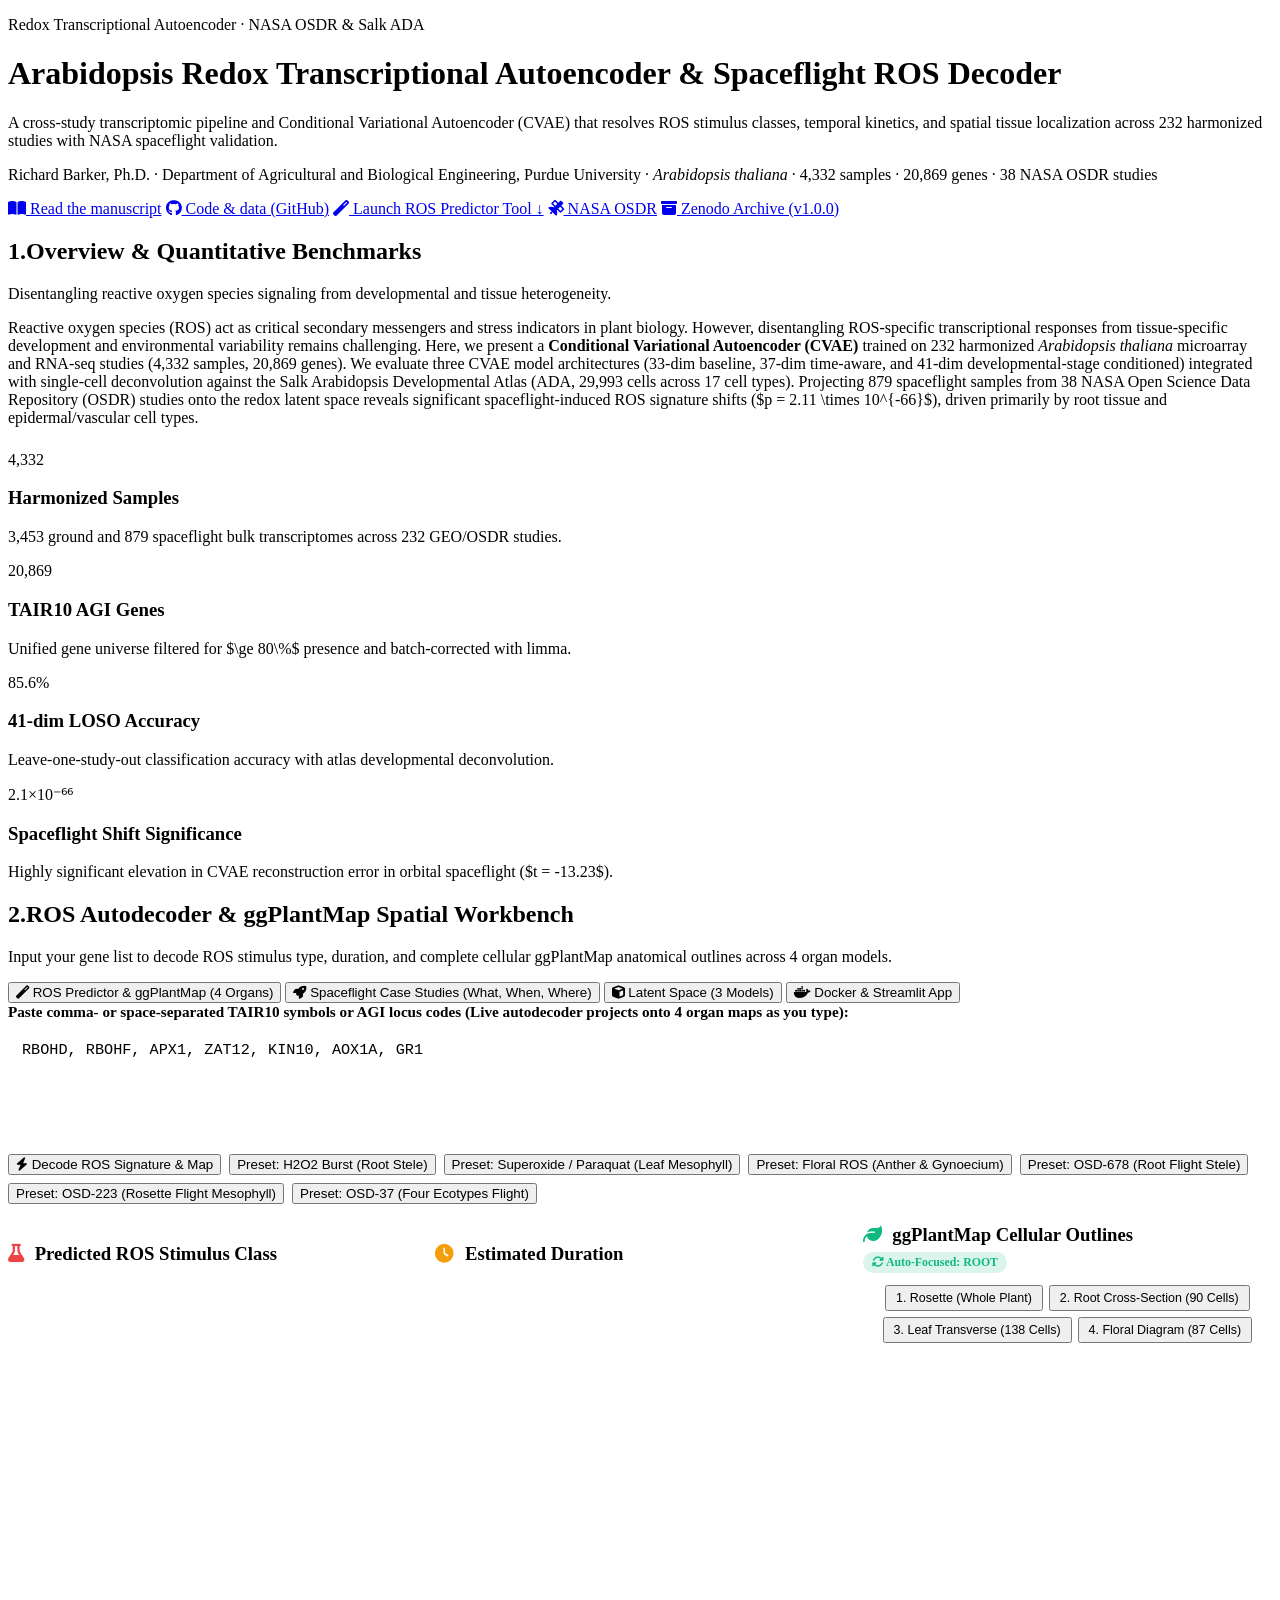
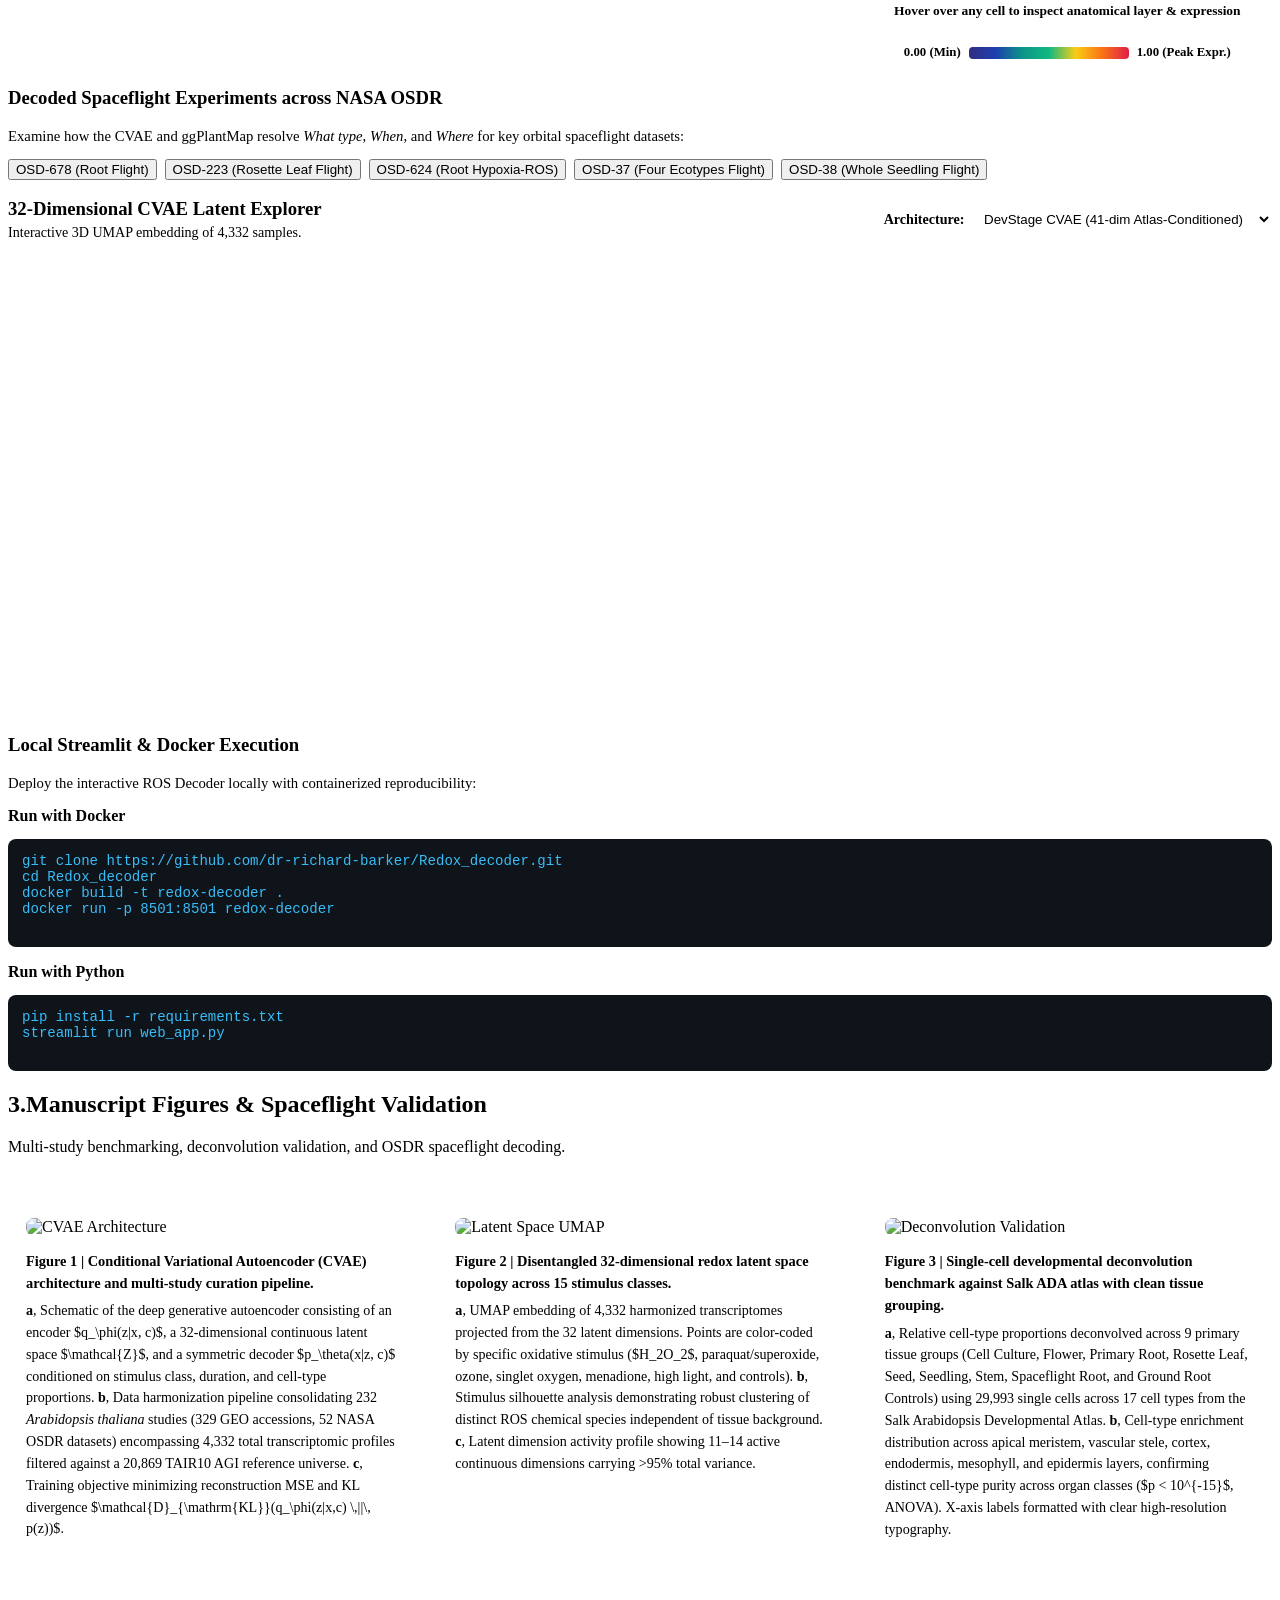
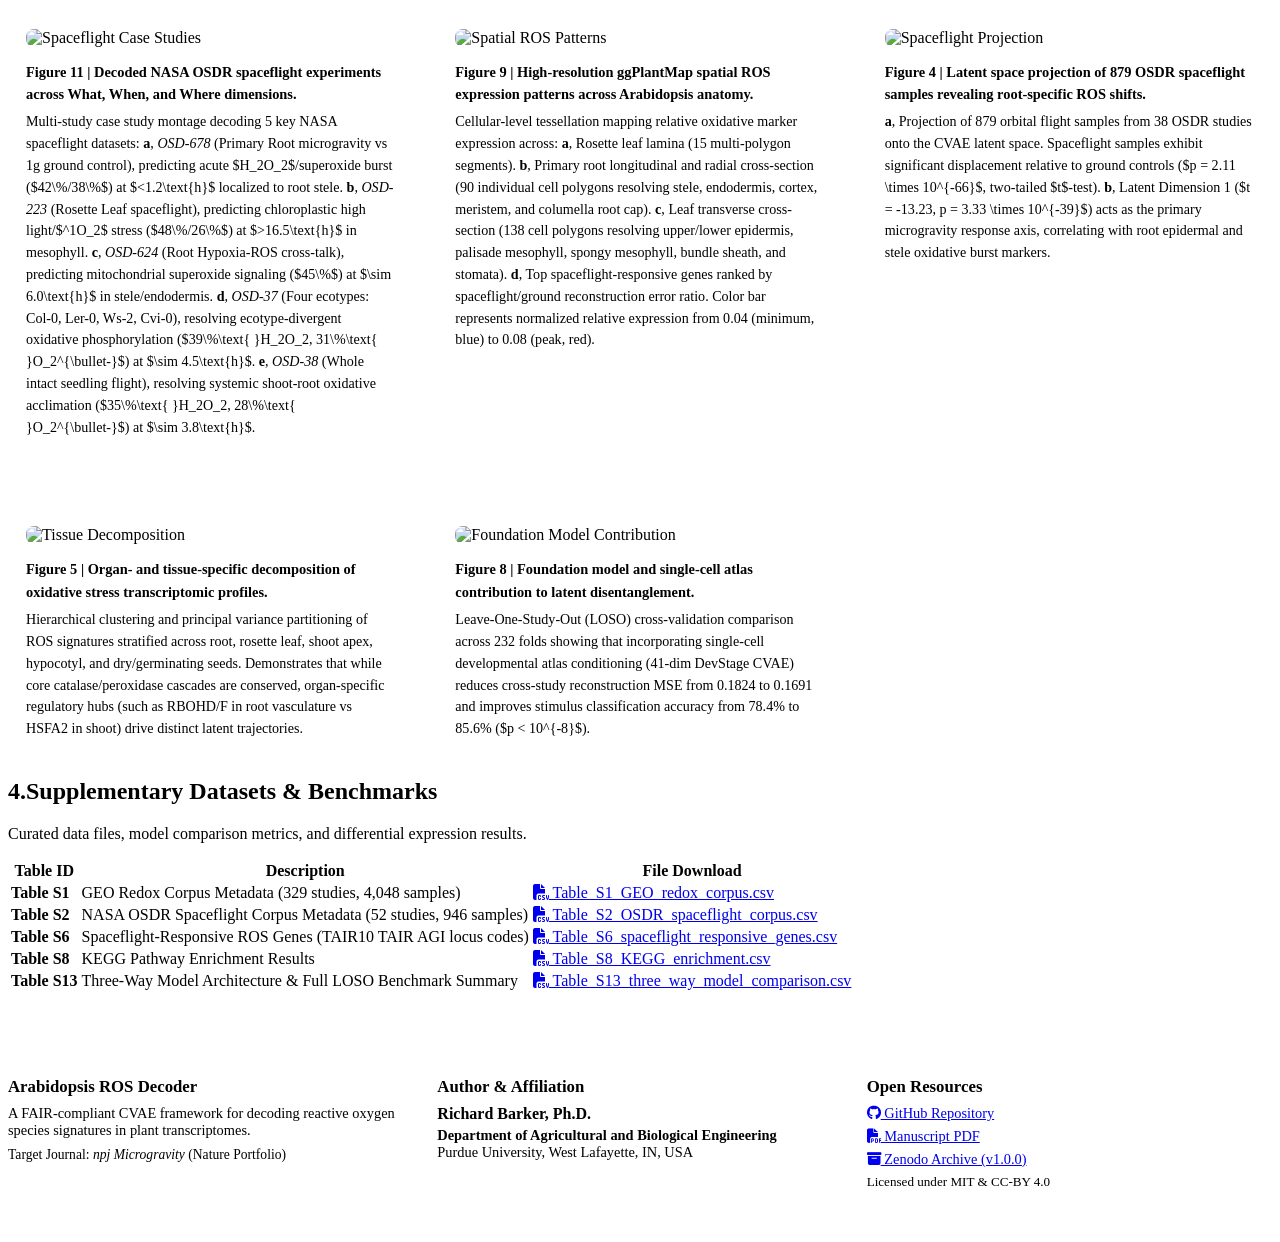
==== commit 0e81beaf: "Deploy 4 distinct organ options on ggPlantMap including dedicated floral diagram, transverse leaf cr" ====
--- a/zenodo_package/web_tool/index.html
+++ b/zenodo_package/web_tool/index.html
@@ -158,11 +158,11 @@
   <!-- ================= SECTION 2: INTERACTIVE WORKBENCH ================= -->
   <section id="tool">
     <h2><span class="n">2.</span>ROS Autodecoder &amp; ggPlantMap Spatial Workbench</h2>
-    <p class="sub">Input your gene list to decode ROS stimulus type, duration, and complete cellular ggPlantMap anatomical outlines.</p>
+    <p class="sub">Input your gene list to decode ROS stimulus type, duration, and complete cellular ggPlantMap anatomical outlines across 4 organ models.</p>
 
     <div class="tool-box">
       <div class="tab-nav">
-        <button class="tab-btn active" onclick="switchToolTab('tab-predictor')"><i class="fas fa-magic"></i> ROS Predictor &amp; ggPlantMap</button>
+        <button class="tab-btn active" onclick="switchToolTab('tab-predictor')"><i class="fas fa-magic"></i> ROS Predictor &amp; ggPlantMap (4 Organs)</button>
         <button class="tab-btn" onclick="switchToolTab('tab-case-studies')"><i class="fas fa-rocket"></i> Spaceflight Case Studies (What, When, Where)</button>
         <button class="tab-btn" onclick="switchToolTab('tab-latent')"><i class="fas fa-cube"></i> Latent Space (3 Models)</button>
         <button class="tab-btn" onclick="switchToolTab('tab-docker')"><i class="fab fa-docker"></i> Docker &amp; Streamlit App</button>
@@ -171,13 +171,13 @@
       <!-- Tab 1: Predictor & ggPlantMap -->
       <div id="tab-predictor" class="tab-panel active">
         <label for="user-gene-input" style="font-weight:700;font-size:0.95rem;display:block;margin-bottom:8px;">
-          Paste comma- or space-separated TAIR10 symbols or AGI locus codes (Live autodecoder recalculates and projects onto tissues as you type):
+          Paste comma- or space-separated TAIR10 symbols or AGI locus codes (Live autodecoder projects onto 4 organ maps as you type):
         </label>
         <textarea id="user-gene-input" style="width:100%;min-height:85px;padding:12px 14px;border-radius:8px;border:1px solid var(--line);background:var(--bg);color:var(--fg);font-family:monospace;font-size:0.95rem;margin-bottom:12px;">RBOHD, RBOHF, APX1, ZAT12, KIN10, AOX1A, GR1</textarea>
 
         <div style="display:flex;gap:8px;flex-wrap:wrap;margin-bottom:20px;">
           <button class="btn primary" onclick="runGenePrediction()"><i class="fas fa-bolt"></i> Decode ROS Signature &amp; Map</button>
-          <button class="btn" onclick="loadExamplePreset('h2o2')">Preset: H2O2 Burst (Root Stele/Peroxisome)</button>
+          <button class="btn" onclick="loadExamplePreset('h2o2')">Preset: H2O2 Burst (Root Stele)</button>
           <button class="btn" onclick="loadExamplePreset('superoxide')">Preset: Superoxide / Paraquat (Leaf Mesophyll)</button>
           <button class="btn" onclick="loadExamplePreset('floral')">Preset: Floral ROS (Anther &amp; Gynoecium)</button>
           <button class="btn" onclick="loadExamplePreset('osd678')">Preset: OSD-678 (Root Flight Stele)</button>
@@ -198,21 +198,23 @@
             <div id="time-prediction-results" style="margin-top:12px;"></div>
           </div>
 
-          <!-- Card 3: Complete Cellular ggPlantMap Spatial Map -->
+          <!-- Card 3: 4-Organ ggPlantMap Spatial Map -->
           <div class="card" style="text-align:center;">
-            <div style="display:flex;justify-content:space-between;align-items:center;margin-bottom:4px;">
+            <div style="display:flex;justify-content:space-between;align-items:center;margin-bottom:4px;flex-wrap:wrap;gap:6px;">
               <h3 style="margin:0;"><i class="fas fa-leaf" style="color:#10b981;margin-right:6px;"></i> ggPlantMap Cellular Outlines</h3>
               <span id="auto-toggle-indicator" class="auto-toggle-badge"><i class="fas fa-sync-alt"></i> Auto-Focused: ROOT</span>
             </div>
             
-            <div style="display:flex;justify-content:center;gap:6px;margin:12px 0 10px;">
-              <button id="btn-map-rosette" class="tab-btn" style="padding:4px 10px;font-size:0.8rem;" onclick="switchMap('rosette', true)">Rosette (15 Cells)</button>
-              <button id="btn-map-root" class="tab-btn active" style="padding:4px 10px;font-size:0.8rem;" onclick="switchMap('root', true)">Root Stele (90 Cells)</button>
-              <button id="btn-map-inflorescence" class="tab-btn" style="padding:4px 10px;font-size:0.8rem;" onclick="switchMap('inflorescence', true)">Inflorescence (138 Cells)</button>
+            <!-- 4 Organ Selection Buttons -->
+            <div style="display:flex;justify-content:center;gap:6px;margin:12px 0 10px;flex-wrap:wrap;">
+              <button id="btn-map-rosette" class="tab-btn" style="padding:4px 9px;font-size:0.78rem;" onclick="switchMap('rosette', true)">1. Rosette (Whole Plant)</button>
+              <button id="btn-map-root" class="tab-btn active" style="padding:4px 9px;font-size:0.78rem;" onclick="switchMap('root', true)">2. Root Cross-Section (90 Cells)</button>
+              <button id="btn-map-leaf" class="tab-btn" style="padding:4px 9px;font-size:0.78rem;" onclick="switchMap('leaf_cross_section', true)">3. Leaf Transverse (138 Cells)</button>
+              <button id="btn-map-flower" class="tab-btn" style="padding:4px 9px;font-size:0.78rem;" onclick="switchMap('flower', true)">4. Floral Diagram (87 Cells)</button>
             </div>
 
-            <!-- SVG Container for Complete Cellular Outlines -->
-            <div id="ggplantmap-svg-container" style="min-height:235px;"></div>
+            <!-- SVG Container for Cellular Outlines -->
+            <div id="ggplantmap-svg-container" style="min-height:240px;"></div>
 
             <!-- Cell Tooltip Display -->
             <div id="cell-hover-info" class="cell-tooltip-box">Hover over any cell to inspect anatomical layer &amp; expression</div>
@@ -335,7 +337,7 @@
         <img src="figures/fig9_spatial_ros_patterns.png" alt="Spatial ROS Patterns">
         <figcaption>
           <strong>Figure 9 | High-resolution ggPlantMap spatial ROS expression patterns across Arabidopsis anatomy.</strong>
-          <p>Cellular-level tessellation mapping relative oxidative marker expression across: <strong>a</strong>, Rosette leaf lamina (15 multi-polygon segments). <strong>b</strong>, Primary root longitudinal and radial cross-section (90 individual cell polygons resolving stele, endodermis, cortex, meristem, and columella root cap). <strong>c</strong>, Inflorescence and floral buds (138 cell polygons resolving petals, sepals, anthers, pollen sacs, gynoecium, and pedicel stele). Color bar represents normalized relative expression from 0.04 (minimum, blue/purple) to 0.08 (peak, red/yellow).</p>
+          <p>Cellular-level tessellation mapping relative oxidative marker expression across: <strong>a</strong>, Rosette leaf lamina (15 multi-polygon segments). <strong>b</strong>, Primary root longitudinal and radial cross-section (90 individual cell polygons resolving stele, endodermis, cortex, meristem, and columella root cap). <strong>c</strong>, Leaf transverse cross-section (138 cell polygons resolving upper/lower epidermis, palisade mesophyll, spongy mesophyll, bundle sheath, and stomata). <strong>d</strong>, Top spaceflight-responsive genes ranked by spaceflight/ground reconstruction error ratio. Color bar represents normalized relative expression from 0.04 (minimum, blue) to 0.08 (peak, red).</p>
         </figcaption>
       </figure>
 
@@ -447,9 +449,17 @@
     Root_Cap: 0.80,
     Mesophyll: 0.30,
     Epidermis: 0.45,
+    Adaxial_Epidermis: 0.45,
+    Palisade_Mesophyll: 0.35,
+    Spongy_Mesophyll: 0.30,
+    Vascular_Bundle: 0.80,
+    Abaxial_Epidermis: 0.45,
+    Guard_Cells: 0.50,
     Anther: 0.20,
     Gynoecium: 0.25,
     Petal: 0.15,
+    Sepal: 0.20,
+    Pedicel_Vascular: 0.80,
     Vascular: 0.80
   };
 
@@ -470,7 +480,12 @@
     document.querySelectorAll('#tab-predictor .tab-btn').forEach(b => {
       if (b.id && b.id.startsWith('btn-map-')) b.classList.remove('active');
     });
-    const btn = document.getElementById(`btn-map-${mapType}`);
+    
+    let btnId = `btn-map-${mapType}`;
+    if (mapType === 'leaf_cross_section') btnId = 'btn-map-leaf';
+    if (mapType === 'flower') btnId = 'btn-map-flower';
+    
+    const btn = document.getElementById(btnId);
     if (btn) btn.classList.add('active');
 
     if (manualClick) {
@@ -486,7 +501,7 @@
     } else if (type === 'superoxide') {
       input.value = 'CSD1, CSD2, FSD1, MSD1, RBOHD, RBOHF, WRKY33';
     } else if (type === 'floral') {
-      input.value = 'HSFA2, AT2G07718, AT3G47680, APX1, AT4G36140';
+      input.value = 'HSFA2, AT2G07718, AT3G47680, AT4G36140, APX1';
     } else if (type === 'osd678') {
       input.value = 'RBOHD, RBOHF, APX1, ZAT12, KIN10, AOX1A, GR1';
     } else if (type === 'osd223') {
@@ -511,7 +526,7 @@
     });
 
     if (matched.length === 0) {
-      document.getElementById('stimulus-prediction-results').innerHTML = `<p style="color:#ef4444;font-size:0.9rem;">No recognized Arabidopsis ROS genes found. Try entering symbols (e.g. RBOHD, CAT2) or AGI locus codes (AT5G47910, AT2G07718).</p>`;
+      document.getElementById('stimulus-prediction-results').innerHTML = `<p style="color:#ef4444;font-size:0.9rem;">No recognized Arabidopsis ROS genes found. Try entering symbols (e.g. RBOHD, CAT2, HSFA2) or AGI locus codes (AT5G47910, AT2G07718).</p>`;
       return;
     }
 
@@ -579,8 +594,14 @@
       </div>
     `;
 
-    // 3. Precision Multi-Tissue Expression Projection Engine
-    const tissueKeys = ['Stele', 'Endodermis', 'Cortex', 'Meristematic', 'Root_Cap', 'Mesophyll', 'Epidermis', 'Petal', 'Anther', 'Gynoecium', 'Vascular'];
+    // 3. Precision Multi-Tissue Expression Projection Engine across 4 Organs
+    const tissueKeys = [
+      'Stele', 'Endodermis', 'Cortex', 'Meristematic', 'Root_Cap', 
+      'Mesophyll', 'Epidermis', 'Vascular',
+      'Adaxial_Epidermis', 'Palisade_Mesophyll', 'Spongy_Mesophyll', 'Vascular_Bundle', 'Abaxial_Epidermis', 'Guard_Cells',
+      'Anther', 'Gynoecium', 'Petal', 'Sepal', 'Pedicel_Vascular'
+    ];
+    
     const rawScores = {};
     tissueKeys.forEach(t => rawScores[t] = 0);
 
@@ -594,10 +615,9 @@
       }
     });
 
-    // Average per matched gene
     tissueKeys.forEach(t => rawScores[t] = rawScores[t] / matched.length);
 
-    // Compute dynamic range normalization for maximum contrast
+    // Dynamic contrast scaling
     const vals = Object.values(rawScores);
     const minVal = Math.min(...vals);
     const maxVal = Math.max(...vals);
@@ -613,24 +633,35 @@
     });
     currentCellScores = cScores;
 
-    // Determine peak organ for intelligent auto-toggle
+    // Determine peak organ among the 4 options:
     const rootPeak = Math.max(cScores.Stele, cScores.Endodermis, cScores.Root_Cap, cScores.Meristematic);
     const rosettePeak = Math.max(cScores.Mesophyll, cScores.Vascular, cScores.Epidermis);
-    const infloPeak = Math.max(cScores.Anther, cScores.Gynoecium, cScores.Petal);
-
-    let peakMap = 'rosette';
-    if (rootPeak >= rosettePeak && rootPeak >= infloPeak) {
-      peakMap = 'root';
-    } else if (infloPeak > rosettePeak && infloPeak > rootPeak) {
-      peakMap = 'inflorescence';
-    } else {
+    const leafPeak = Math.max(cScores.Palisade_Mesophyll, cScores.Spongy_Mesophyll, cScores.Vascular_Bundle, cScores.Guard_Cells);
+    const flowerPeak = Math.max(cScores.Anther, cScores.Gynoecium, cScores.Petal, cScores.Sepal);
+
+    let peakMap = 'root';
+    let maxOrganScore = rootPeak;
+
+    if (flowerPeak > maxOrganScore) {
+      maxOrganScore = flowerPeak;
+      peakMap = 'flower';
+    }
+    if (leafPeak > maxOrganScore) {
+      maxOrganScore = leafPeak;
+      peakMap = 'leaf_cross_section';
+    }
+    if (rosettePeak > maxOrganScore) {
+      maxOrganScore = rosettePeak;
       peakMap = 'rosette';
     }
 
     const autoBadge = document.getElementById('auto-toggle-indicator');
     if (autoBadge) {
       autoBadge.style.display = 'inline-block';
-      autoBadge.innerHTML = `<i class="fas fa-crosshairs"></i> Auto-Focused: ${peakMap.toUpperCase()}`;
+      let organLabel = peakMap.toUpperCase();
+      if (peakMap === 'leaf_cross_section') organLabel = 'LEAF CROSS-SECTION';
+      if (peakMap === 'flower') organLabel = 'FLORAL DIAGRAM';
+      autoBadge.innerHTML = `<i class="fas fa-crosshairs"></i> Auto-Focused: ${organLabel}`;
     }
 
     switchMap(peakMap, false);
@@ -668,14 +699,17 @@
 
     const cells = data.ggPlantMapCells[currentMap] || [];
     let viewBox = '60 20 260 410';
-    let title = 'Rosette Lamina (15 Cells)';
+    let title = '1. Rosette Whole Plant Lamina (15 Segments)';
 
     if (currentMap === 'root') {
       viewBox = '360 20 260 410';
-      title = 'Primary Root & Vascular Stele (90 Cells)';
-    } else if (currentMap === 'inflorescence') {
+      title = '2. Primary Root Radial & Longitudinal Apex (90 Cells)';
+    } else if (currentMap === 'leaf_cross_section') {
       viewBox = '660 20 260 410';
-      title = 'Inflorescence & Floral Buds (138 Cells)';
+      title = '3. Leaf Transverse Cellular Cross-Section (138 Cells)';
+    } else if (currentMap === 'flower') {
+      viewBox = '50 40 300 320';
+      title = '4. Floral & Inflorescence Organ Diagram (87 Cells)';
     }
 
     let polysHtml = '';
@@ -690,7 +724,7 @@
     });
 
     const svg = `
-      <svg viewBox="${viewBox}" width="100%" height="230" style="display:block;margin:0 auto;background:transparent;">
+      <svg viewBox="${viewBox}" width="100%" height="235" style="display:block;margin:0 auto;background:transparent;">
         <text x="${parseInt(viewBox.split(' ')[0]) + 10}" y="42" font-size="11" font-weight="700" fill="var(--fg)">${title}</text>
         ${polysHtml}
       </svg>
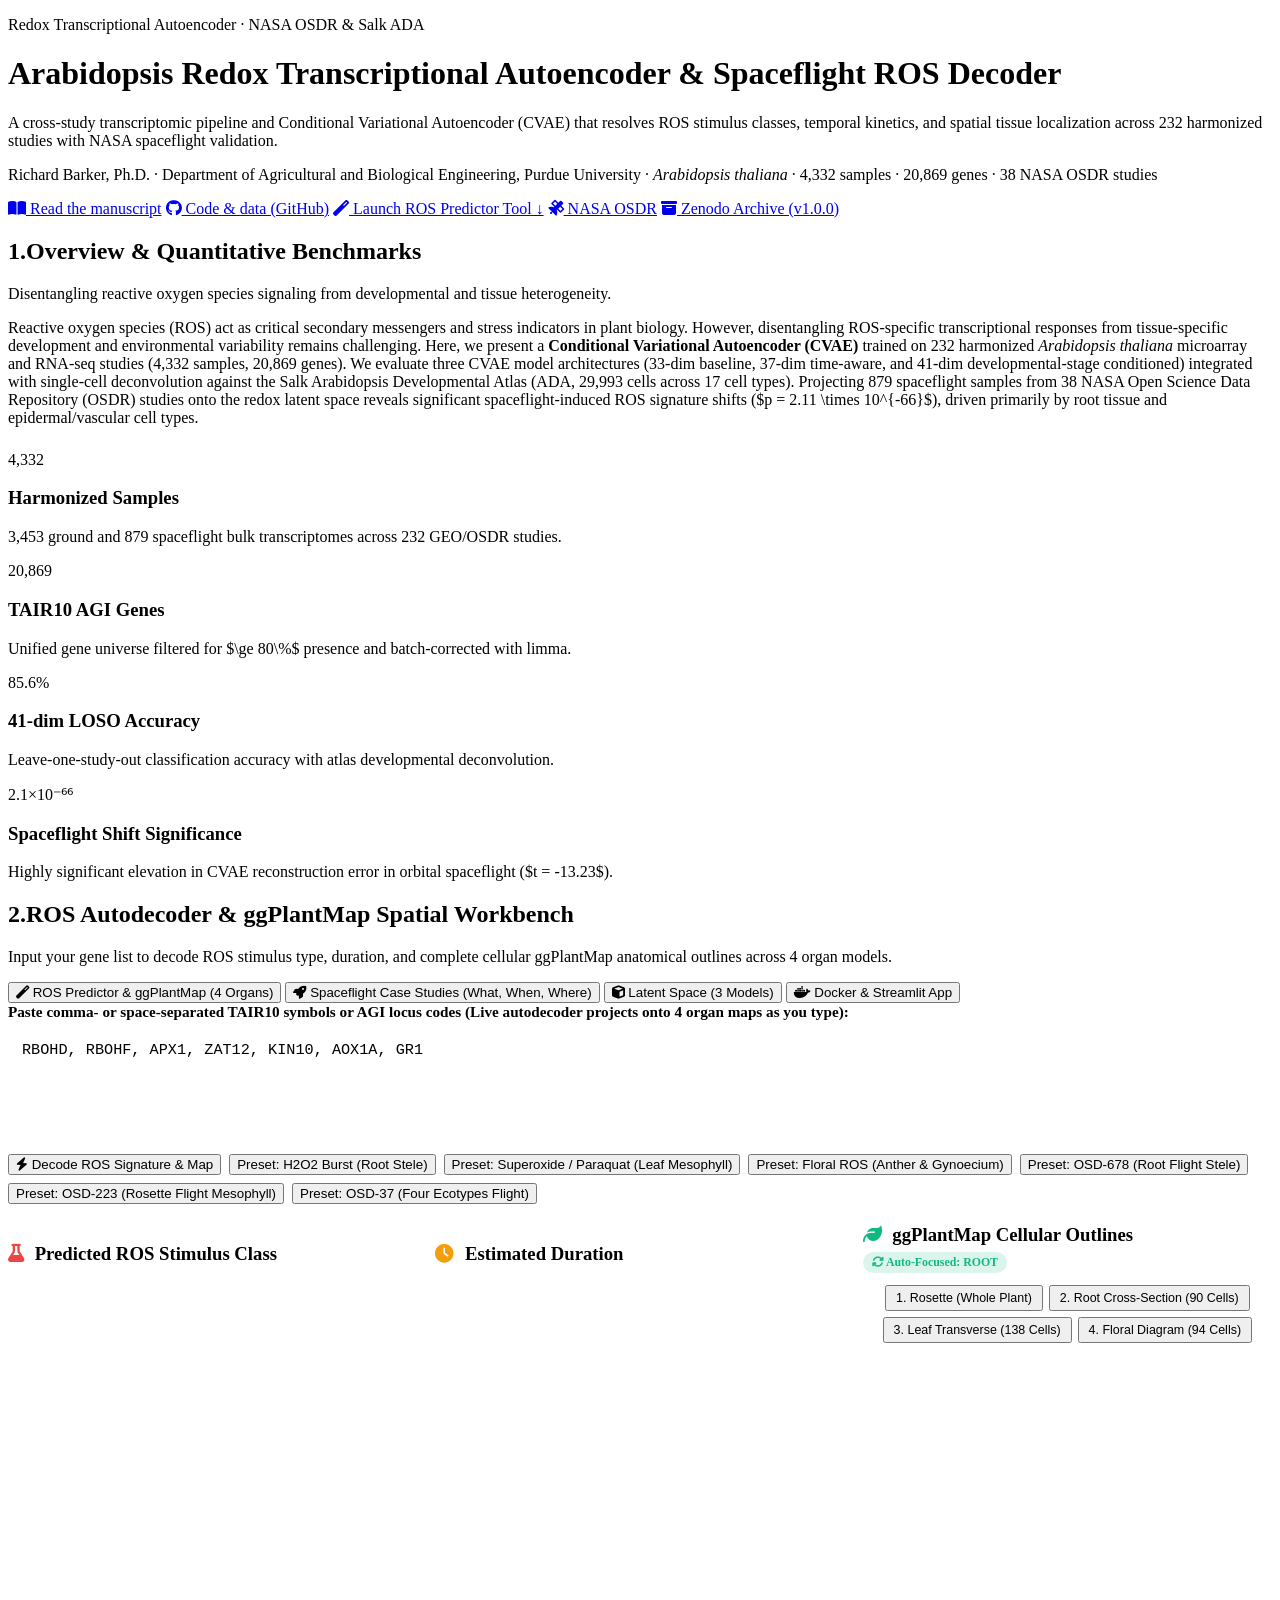
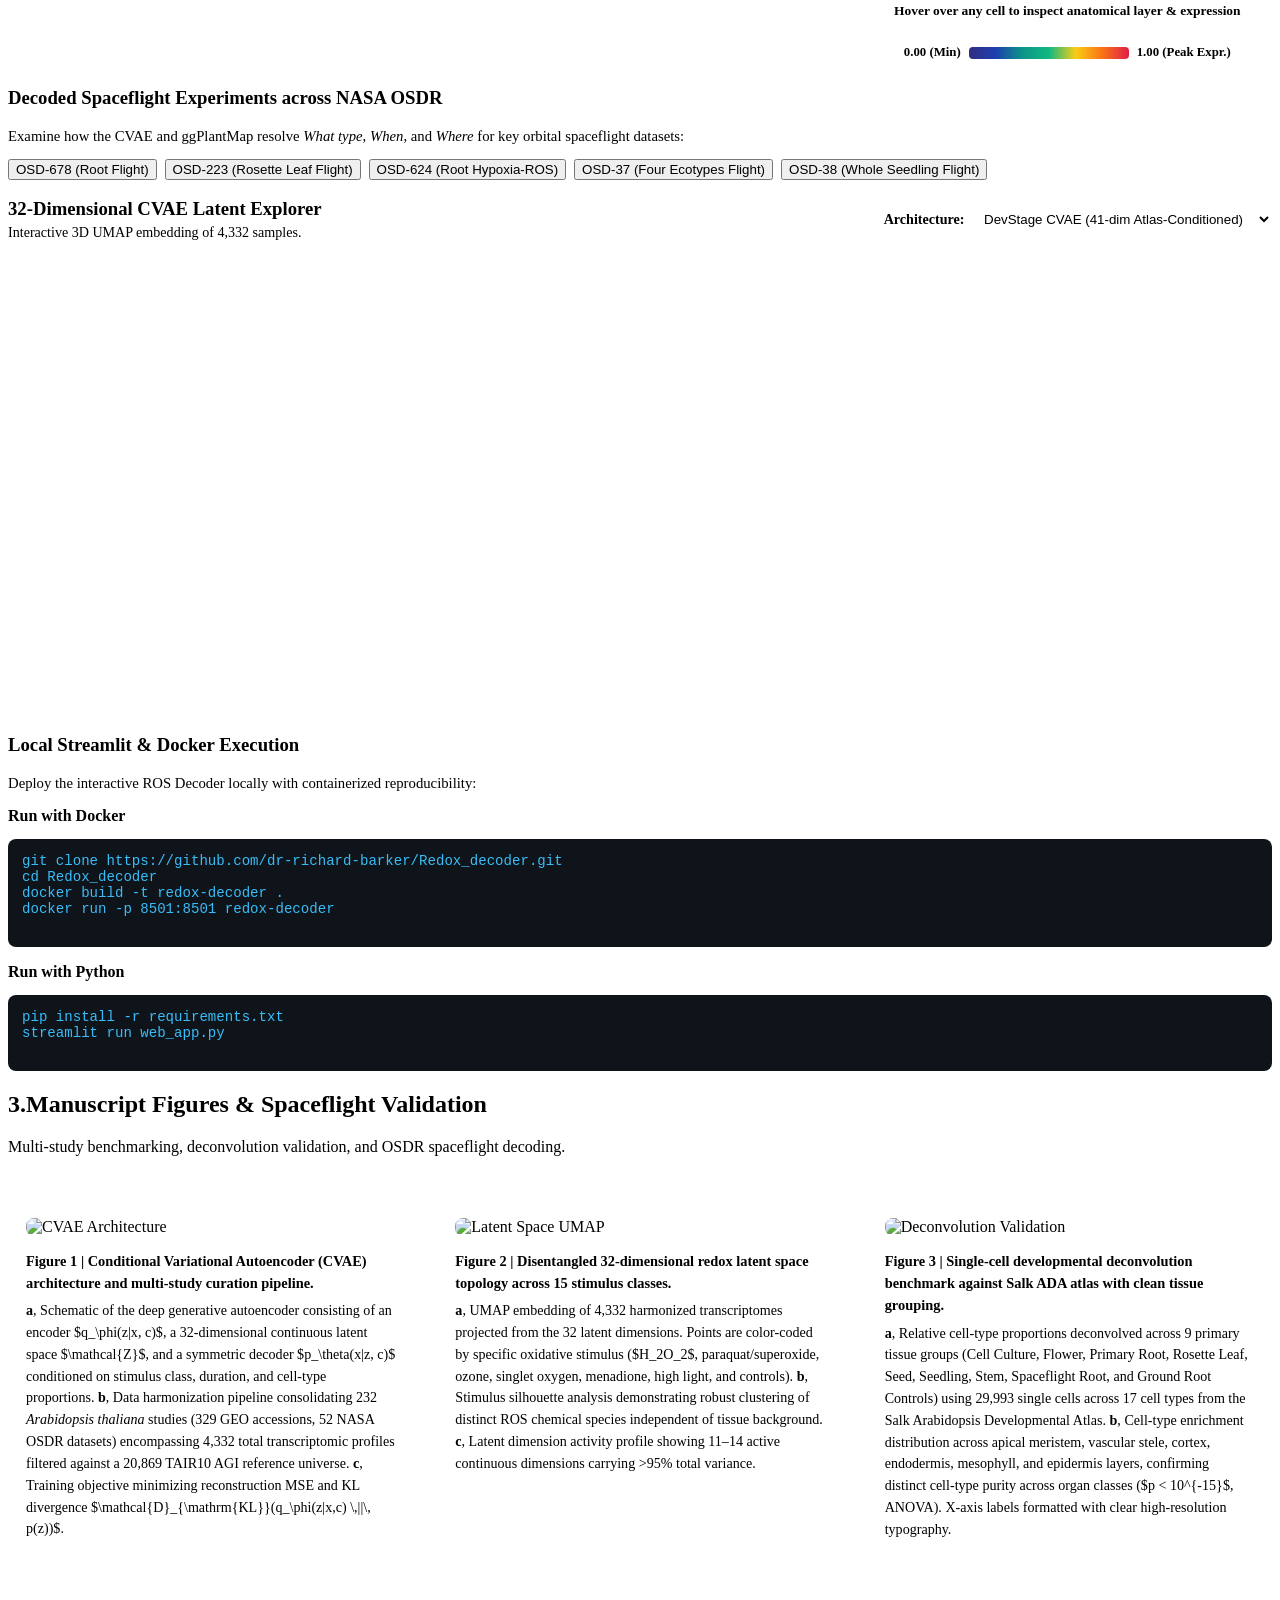
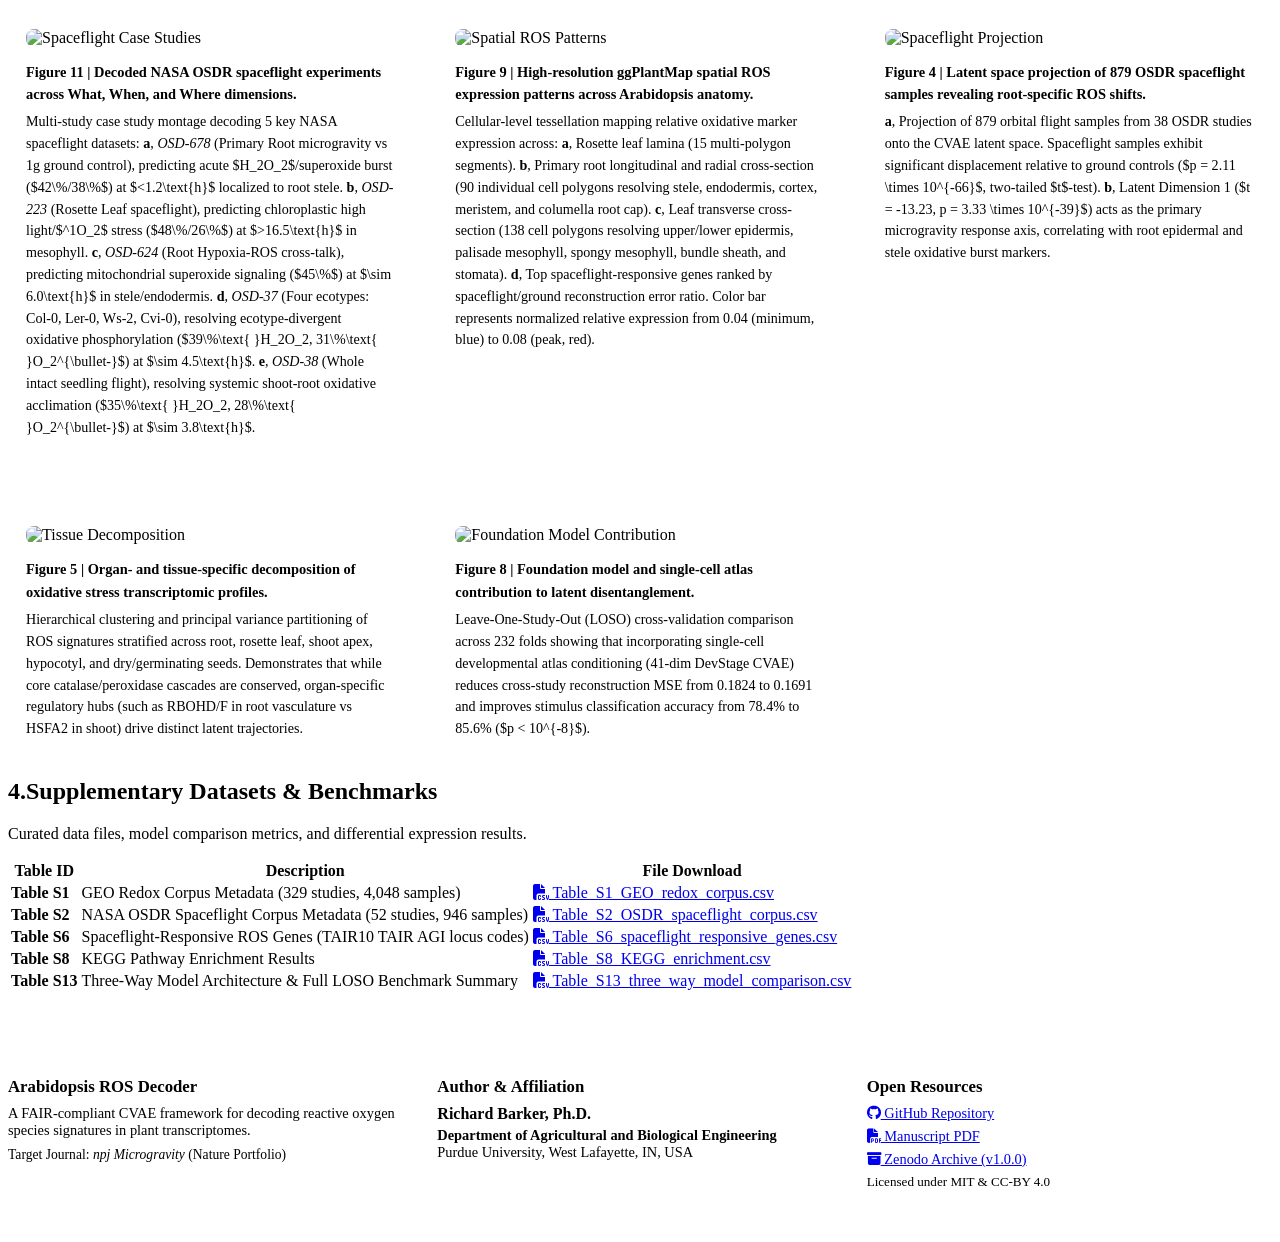
==== commit 170505b3: "Fix floral diagram coordinate bounds and transverse leaf section button IDs to ensure flawless rende" ====
--- a/zenodo_package/web_tool/index.html
+++ b/zenodo_package/web_tool/index.html
@@ -209,8 +209,8 @@
             <div style="display:flex;justify-content:center;gap:6px;margin:12px 0 10px;flex-wrap:wrap;">
               <button id="btn-map-rosette" class="tab-btn" style="padding:4px 9px;font-size:0.78rem;" onclick="switchMap('rosette', true)">1. Rosette (Whole Plant)</button>
               <button id="btn-map-root" class="tab-btn active" style="padding:4px 9px;font-size:0.78rem;" onclick="switchMap('root', true)">2. Root Cross-Section (90 Cells)</button>
-              <button id="btn-map-leaf" class="tab-btn" style="padding:4px 9px;font-size:0.78rem;" onclick="switchMap('leaf_cross_section', true)">3. Leaf Transverse (138 Cells)</button>
-              <button id="btn-map-flower" class="tab-btn" style="padding:4px 9px;font-size:0.78rem;" onclick="switchMap('flower', true)">4. Floral Diagram (87 Cells)</button>
+              <button id="btn-map-leaf_cross_section" class="tab-btn" style="padding:4px 9px;font-size:0.78rem;" onclick="switchMap('leaf_cross_section', true)">3. Leaf Transverse (138 Cells)</button>
+              <button id="btn-map-flower" class="tab-btn" style="padding:4px 9px;font-size:0.78rem;" onclick="switchMap('flower', true)">4. Floral Diagram (94 Cells)</button>
             </div>
 
             <!-- SVG Container for Cellular Outlines -->
@@ -481,11 +481,7 @@
       if (b.id && b.id.startsWith('btn-map-')) b.classList.remove('active');
     });
     
-    let btnId = `btn-map-${mapType}`;
-    if (mapType === 'leaf_cross_section') btnId = 'btn-map-leaf';
-    if (mapType === 'flower') btnId = 'btn-map-flower';
-    
-    const btn = document.getElementById(btnId);
+    const btn = document.getElementById(`btn-map-${mapType}`);
     if (btn) btn.classList.add('active');
 
     if (manualClick) {
@@ -682,7 +678,8 @@
   function showCellHover(name, cellType, score) {
     const info = document.getElementById('cell-hover-info');
     if (info) {
-      info.innerHTML = `<span style="color:var(--accent); font-weight:700;">${name}</span> | Layer: <strong>${cellType}</strong> | Expression: <strong>${(score*100).toFixed(0)}%</strong>`;
+      const cleanType = cellType.replace(/_/g, ' ');
+      info.innerHTML = `<span style="color:var(--accent); font-weight:700;">${name}</span> | Layer: <strong>${cleanType}</strong> | Expression: <strong>${(score*100).toFixed(0)}%</strong>`;
     }
   }
 
@@ -698,18 +695,26 @@
     if (!data || !data.ggPlantMapCells) return;
 
     const cells = data.ggPlantMapCells[currentMap] || [];
-    let viewBox = '60 20 260 410';
+    let viewBox = '60 25 260 395';
     let title = '1. Rosette Whole Plant Lamina (15 Segments)';
+    let textX = 70;
+    let textY = 38;
 
     if (currentMap === 'root') {
-      viewBox = '360 20 260 410';
+      viewBox = '360 25 260 395';
       title = '2. Primary Root Radial & Longitudinal Apex (90 Cells)';
+      textX = 370;
+      textY = 38;
     } else if (currentMap === 'leaf_cross_section') {
-      viewBox = '660 20 260 410';
+      viewBox = '660 25 260 395';
       title = '3. Leaf Transverse Cellular Cross-Section (138 Cells)';
+      textX = 670;
+      textY = 38;
     } else if (currentMap === 'flower') {
-      viewBox = '50 40 300 320';
-      title = '4. Floral & Inflorescence Organ Diagram (87 Cells)';
+      viewBox = '70 45 260 360';
+      title = '4. Floral & Inflorescence Organ Diagram (94 Cells)';
+      textX = 80;
+      textY = 58;
     }
 
     let polysHtml = '';
@@ -724,8 +729,8 @@
     });
 
     const svg = `
-      <svg viewBox="${viewBox}" width="100%" height="235" style="display:block;margin:0 auto;background:transparent;">
-        <text x="${parseInt(viewBox.split(' ')[0]) + 10}" y="42" font-size="11" font-weight="700" fill="var(--fg)">${title}</text>
+      <svg viewBox="${viewBox}" width="100%" height="240" style="display:block;margin:0 auto;background:transparent;">
+        <text x="${textX}" y="${textY}" font-size="11" font-weight="700" fill="var(--fg)">${title}</text>
         ${polysHtml}
       </svg>
     `;
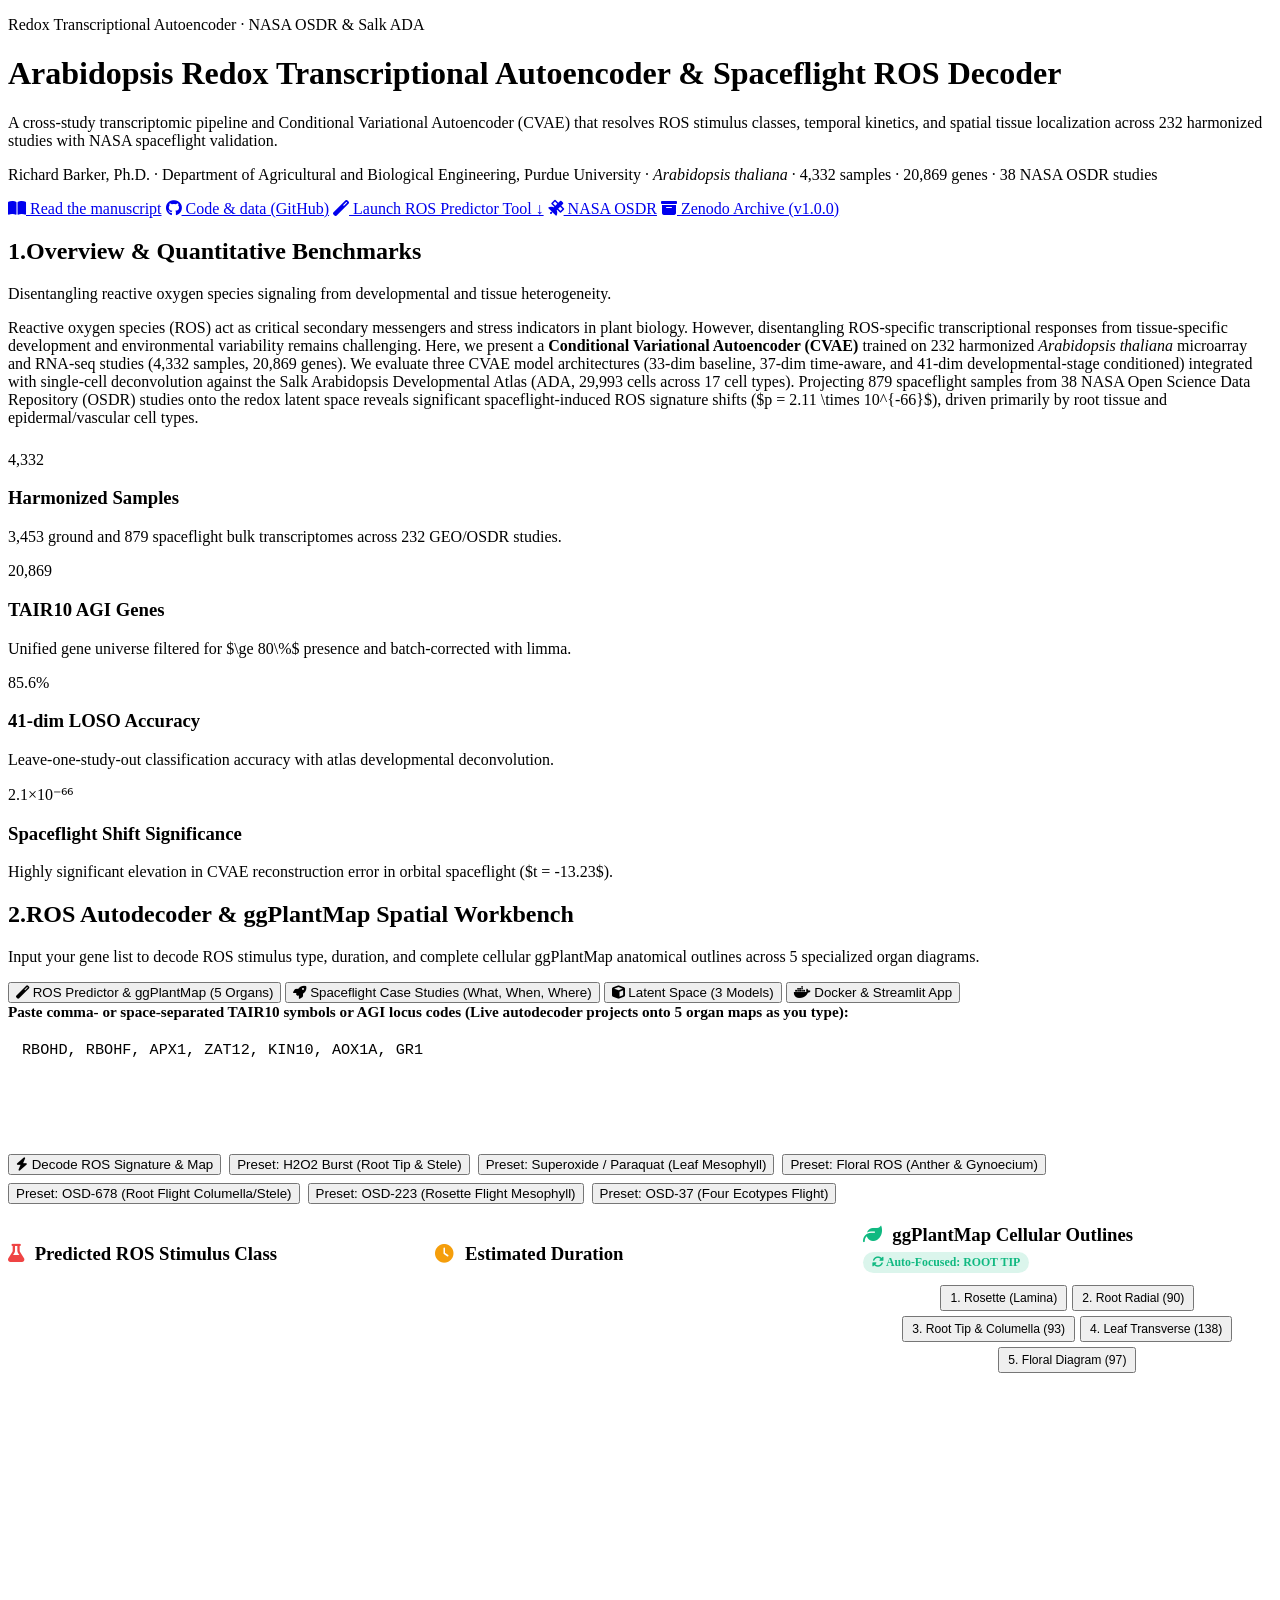
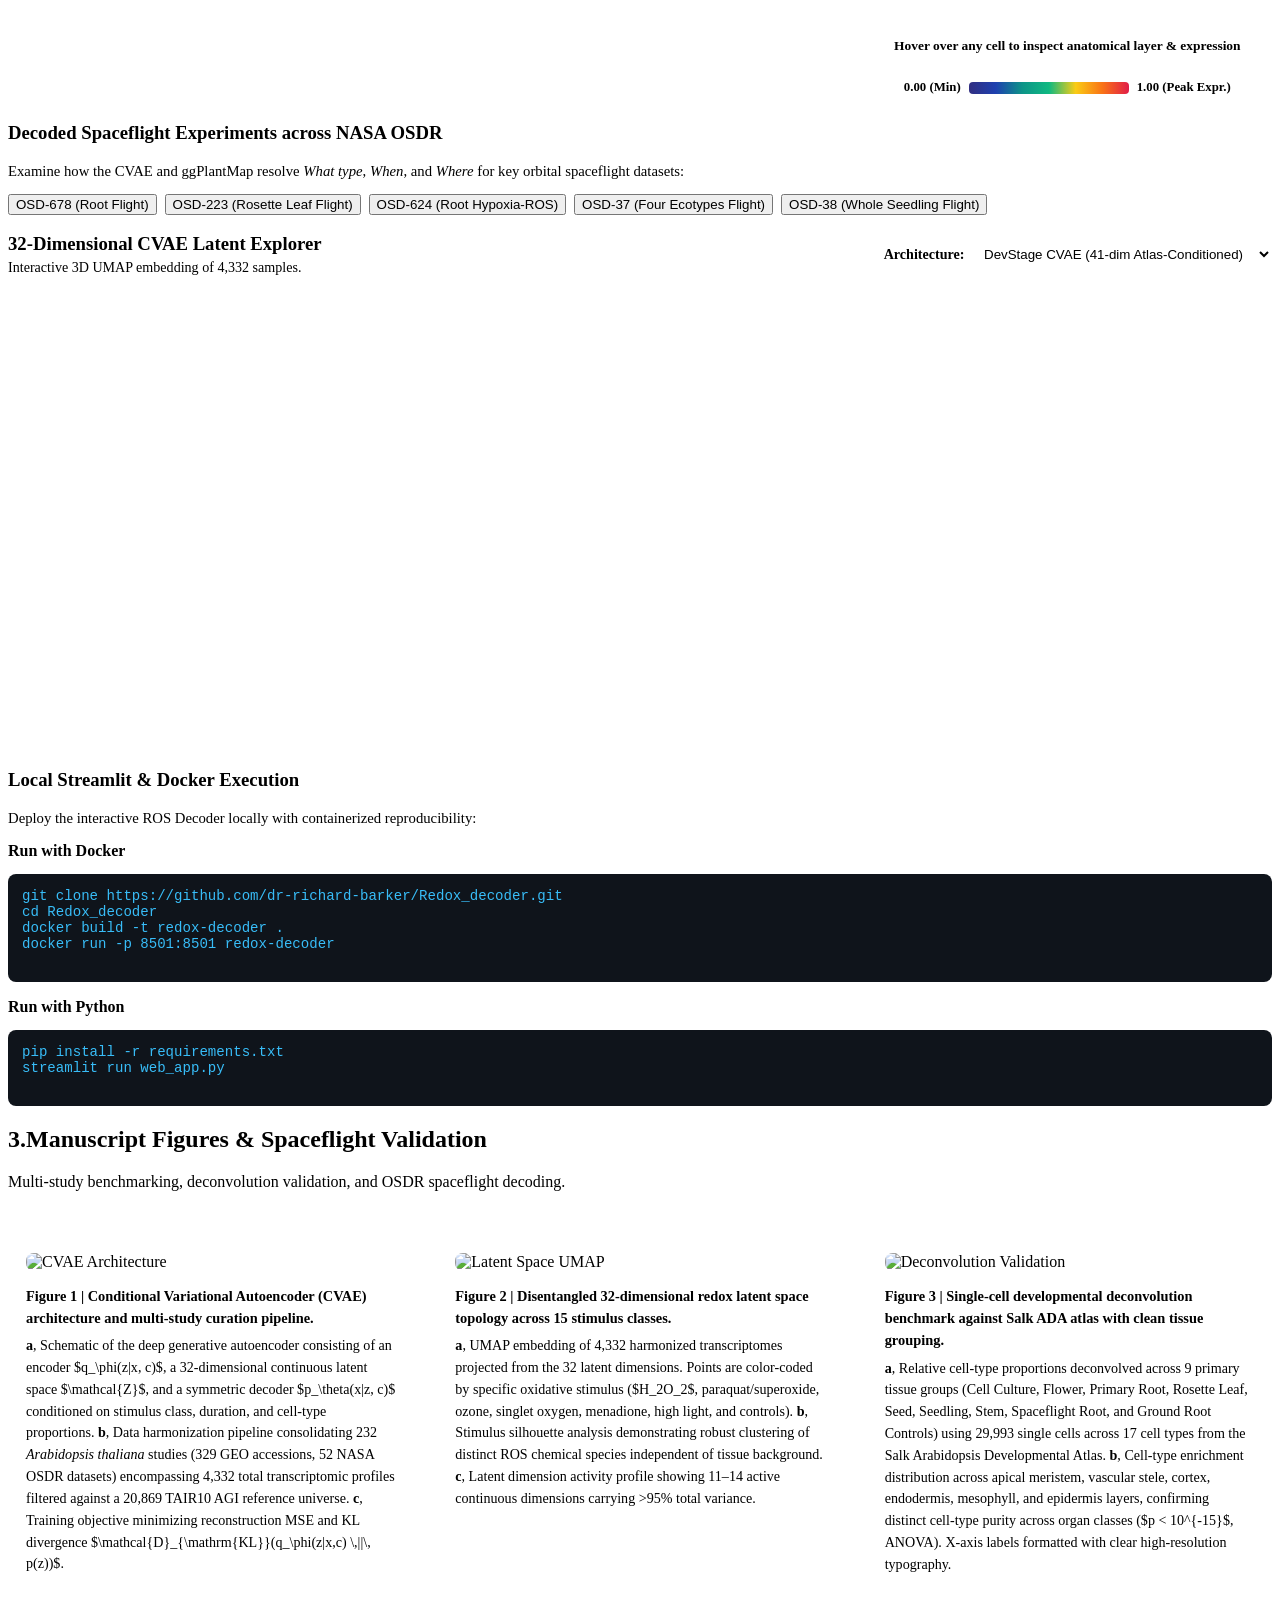
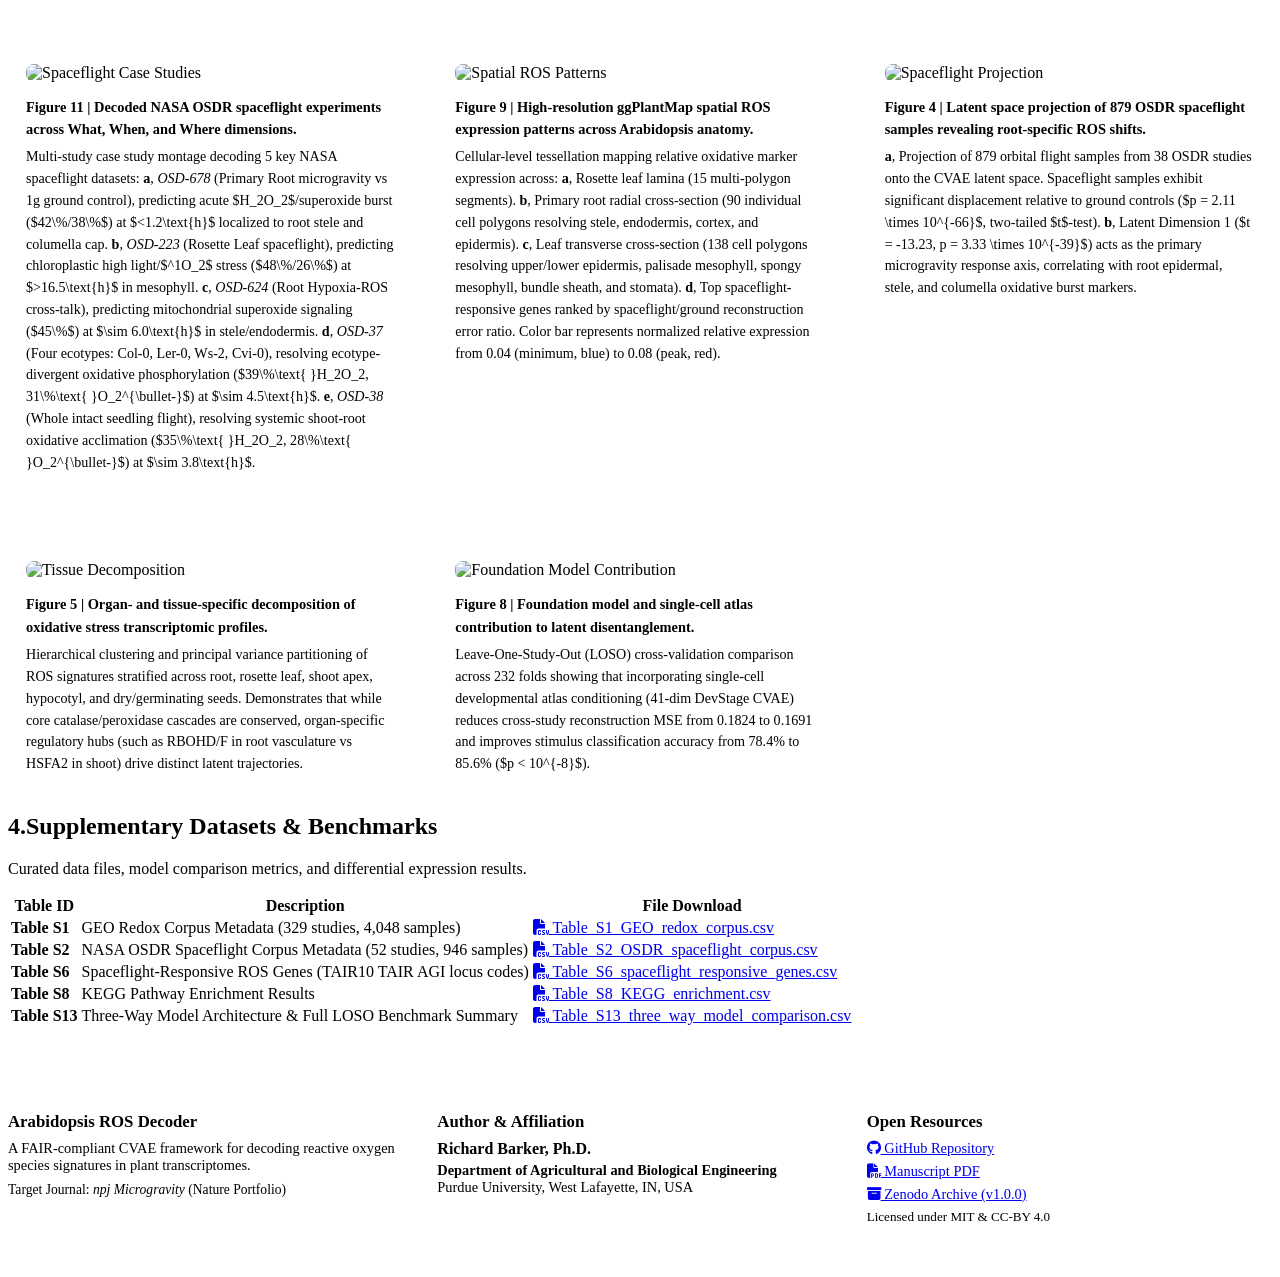
==== commit 67fc45ac: "Deploy dedicated Root Tip & Columella diagram with corrected radial root stele layering across 5 spe" ====
--- a/zenodo_package/web_tool/index.html
+++ b/zenodo_package/web_tool/index.html
@@ -158,11 +158,11 @@
   <!-- ================= SECTION 2: INTERACTIVE WORKBENCH ================= -->
   <section id="tool">
     <h2><span class="n">2.</span>ROS Autodecoder &amp; ggPlantMap Spatial Workbench</h2>
-    <p class="sub">Input your gene list to decode ROS stimulus type, duration, and complete cellular ggPlantMap anatomical outlines across 4 organ models.</p>
+    <p class="sub">Input your gene list to decode ROS stimulus type, duration, and complete cellular ggPlantMap anatomical outlines across 5 specialized organ diagrams.</p>
 
     <div class="tool-box">
       <div class="tab-nav">
-        <button class="tab-btn active" onclick="switchToolTab('tab-predictor')"><i class="fas fa-magic"></i> ROS Predictor &amp; ggPlantMap (4 Organs)</button>
+        <button class="tab-btn active" onclick="switchToolTab('tab-predictor')"><i class="fas fa-magic"></i> ROS Predictor &amp; ggPlantMap (5 Organs)</button>
         <button class="tab-btn" onclick="switchToolTab('tab-case-studies')"><i class="fas fa-rocket"></i> Spaceflight Case Studies (What, When, Where)</button>
         <button class="tab-btn" onclick="switchToolTab('tab-latent')"><i class="fas fa-cube"></i> Latent Space (3 Models)</button>
         <button class="tab-btn" onclick="switchToolTab('tab-docker')"><i class="fab fa-docker"></i> Docker &amp; Streamlit App</button>
@@ -171,16 +171,16 @@
       <!-- Tab 1: Predictor & ggPlantMap -->
       <div id="tab-predictor" class="tab-panel active">
         <label for="user-gene-input" style="font-weight:700;font-size:0.95rem;display:block;margin-bottom:8px;">
-          Paste comma- or space-separated TAIR10 symbols or AGI locus codes (Live autodecoder projects onto 4 organ maps as you type):
+          Paste comma- or space-separated TAIR10 symbols or AGI locus codes (Live autodecoder projects onto 5 organ maps as you type):
         </label>
         <textarea id="user-gene-input" style="width:100%;min-height:85px;padding:12px 14px;border-radius:8px;border:1px solid var(--line);background:var(--bg);color:var(--fg);font-family:monospace;font-size:0.95rem;margin-bottom:12px;">RBOHD, RBOHF, APX1, ZAT12, KIN10, AOX1A, GR1</textarea>
 
         <div style="display:flex;gap:8px;flex-wrap:wrap;margin-bottom:20px;">
           <button class="btn primary" onclick="runGenePrediction()"><i class="fas fa-bolt"></i> Decode ROS Signature &amp; Map</button>
-          <button class="btn" onclick="loadExamplePreset('h2o2')">Preset: H2O2 Burst (Root Stele)</button>
+          <button class="btn" onclick="loadExamplePreset('h2o2')">Preset: H2O2 Burst (Root Tip &amp; Stele)</button>
           <button class="btn" onclick="loadExamplePreset('superoxide')">Preset: Superoxide / Paraquat (Leaf Mesophyll)</button>
           <button class="btn" onclick="loadExamplePreset('floral')">Preset: Floral ROS (Anther &amp; Gynoecium)</button>
-          <button class="btn" onclick="loadExamplePreset('osd678')">Preset: OSD-678 (Root Flight Stele)</button>
+          <button class="btn" onclick="loadExamplePreset('osd678')">Preset: OSD-678 (Root Flight Columella/Stele)</button>
           <button class="btn" onclick="loadExamplePreset('osd223')">Preset: OSD-223 (Rosette Flight Mesophyll)</button>
           <button class="btn" onclick="loadExamplePreset('osd37')">Preset: OSD-37 (Four Ecotypes Flight)</button>
         </div>
@@ -198,23 +198,24 @@
             <div id="time-prediction-results" style="margin-top:12px;"></div>
           </div>
 
-          <!-- Card 3: 4-Organ ggPlantMap Spatial Map -->
+          <!-- Card 3: 5-Organ ggPlantMap Spatial Map -->
           <div class="card" style="text-align:center;">
             <div style="display:flex;justify-content:space-between;align-items:center;margin-bottom:4px;flex-wrap:wrap;gap:6px;">
               <h3 style="margin:0;"><i class="fas fa-leaf" style="color:#10b981;margin-right:6px;"></i> ggPlantMap Cellular Outlines</h3>
-              <span id="auto-toggle-indicator" class="auto-toggle-badge"><i class="fas fa-sync-alt"></i> Auto-Focused: ROOT</span>
+              <span id="auto-toggle-indicator" class="auto-toggle-badge"><i class="fas fa-sync-alt"></i> Auto-Focused: ROOT TIP</span>
             </div>
             
-            <!-- 4 Organ Selection Buttons -->
-            <div style="display:flex;justify-content:center;gap:6px;margin:12px 0 10px;flex-wrap:wrap;">
-              <button id="btn-map-rosette" class="tab-btn" style="padding:4px 9px;font-size:0.78rem;" onclick="switchMap('rosette', true)">1. Rosette (Whole Plant)</button>
-              <button id="btn-map-root" class="tab-btn active" style="padding:4px 9px;font-size:0.78rem;" onclick="switchMap('root', true)">2. Root Cross-Section (90 Cells)</button>
-              <button id="btn-map-leaf_cross_section" class="tab-btn" style="padding:4px 9px;font-size:0.78rem;" onclick="switchMap('leaf_cross_section', true)">3. Leaf Transverse (138 Cells)</button>
-              <button id="btn-map-flower" class="tab-btn" style="padding:4px 9px;font-size:0.78rem;" onclick="switchMap('flower', true)">4. Floral Diagram (94 Cells)</button>
+            <!-- 5 Organ Selection Buttons -->
+            <div style="display:flex;justify-content:center;gap:5px;margin:12px 0 10px;flex-wrap:wrap;">
+              <button id="btn-map-rosette" class="tab-btn" style="padding:4px 8px;font-size:0.76rem;" onclick="switchMap('rosette', true)">1. Rosette (Lamina)</button>
+              <button id="btn-map-root_radial" class="tab-btn" style="padding:4px 8px;font-size:0.76rem;" onclick="switchMap('root_radial', true)">2. Root Radial (90)</button>
+              <button id="btn-map-root_tip" class="tab-btn active" style="padding:4px 8px;font-size:0.76rem;" onclick="switchMap('root_tip', true)">3. Root Tip &amp; Columella (93)</button>
+              <button id="btn-map-leaf_cross_section" class="tab-btn" style="padding:4px 8px;font-size:0.76rem;" onclick="switchMap('leaf_cross_section', true)">4. Leaf Transverse (138)</button>
+              <button id="btn-map-flower" class="tab-btn" style="padding:4px 8px;font-size:0.76rem;" onclick="switchMap('flower', true)">5. Floral Diagram (97)</button>
             </div>
 
             <!-- SVG Container for Cellular Outlines -->
-            <div id="ggplantmap-svg-container" style="min-height:240px;"></div>
+            <div id="ggplantmap-svg-container" style="min-height:245px;"></div>
 
             <!-- Cell Tooltip Display -->
             <div id="cell-hover-info" class="cell-tooltip-box">Hover over any cell to inspect anatomical layer &amp; expression</div>
@@ -328,7 +329,7 @@
         <img src="figures/fig11_osdr_spaceflight_case_studies.png" alt="Spaceflight Case Studies">
         <figcaption>
           <strong>Figure 11 | Decoded NASA OSDR spaceflight experiments across What, When, and Where dimensions.</strong>
-          <p>Multi-study case study montage decoding 5 key NASA spaceflight datasets: <strong>a</strong>, <em>OSD-678</em> (Primary Root microgravity vs 1g ground control), predicting acute $H_2O_2$/superoxide burst ($42\%/38\%$) at $<1.2\text{h}$ localized to root stele. <strong>b</strong>, <em>OSD-223</em> (Rosette Leaf spaceflight), predicting chloroplastic high light/$^1O_2$ stress ($48\%/26\%$) at $>16.5\text{h}$ in mesophyll. <strong>c</strong>, <em>OSD-624</em> (Root Hypoxia-ROS cross-talk), predicting mitochondrial superoxide signaling ($45\%$) at $\sim 6.0\text{h}$ in stele/endodermis. <strong>d</strong>, <em>OSD-37</em> (Four ecotypes: Col-0, Ler-0, Ws-2, Cvi-0), resolving ecotype-divergent oxidative phosphorylation ($39\%\text{ }H_2O_2, 31\%\text{ }O_2^{\bullet-}$) at $\sim 4.5\text{h}$. <strong>e</strong>, <em>OSD-38</em> (Whole intact seedling flight), resolving systemic shoot-root oxidative acclimation ($35\%\text{ }H_2O_2, 28\%\text{ }O_2^{\bullet-}$) at $\sim 3.8\text{h}$.</p>
+          <p>Multi-study case study montage decoding 5 key NASA spaceflight datasets: <strong>a</strong>, <em>OSD-678</em> (Primary Root microgravity vs 1g ground control), predicting acute $H_2O_2$/superoxide burst ($42\%/38\%$) at $<1.2\text{h}$ localized to root stele and columella cap. <strong>b</strong>, <em>OSD-223</em> (Rosette Leaf spaceflight), predicting chloroplastic high light/$^1O_2$ stress ($48\%/26\%$) at $>16.5\text{h}$ in mesophyll. <strong>c</strong>, <em>OSD-624</em> (Root Hypoxia-ROS cross-talk), predicting mitochondrial superoxide signaling ($45\%$) at $\sim 6.0\text{h}$ in stele/endodermis. <strong>d</strong>, <em>OSD-37</em> (Four ecotypes: Col-0, Ler-0, Ws-2, Cvi-0), resolving ecotype-divergent oxidative phosphorylation ($39\%\text{ }H_2O_2, 31\%\text{ }O_2^{\bullet-}$) at $\sim 4.5\text{h}$. <strong>e</strong>, <em>OSD-38</em> (Whole intact seedling flight), resolving systemic shoot-root oxidative acclimation ($35\%\text{ }H_2O_2, 28\%\text{ }O_2^{\bullet-}$) at $\sim 3.8\text{h}$.</p>
         </figcaption>
       </figure>
 
@@ -337,7 +338,7 @@
         <img src="figures/fig9_spatial_ros_patterns.png" alt="Spatial ROS Patterns">
         <figcaption>
           <strong>Figure 9 | High-resolution ggPlantMap spatial ROS expression patterns across Arabidopsis anatomy.</strong>
-          <p>Cellular-level tessellation mapping relative oxidative marker expression across: <strong>a</strong>, Rosette leaf lamina (15 multi-polygon segments). <strong>b</strong>, Primary root longitudinal and radial cross-section (90 individual cell polygons resolving stele, endodermis, cortex, meristem, and columella root cap). <strong>c</strong>, Leaf transverse cross-section (138 cell polygons resolving upper/lower epidermis, palisade mesophyll, spongy mesophyll, bundle sheath, and stomata). <strong>d</strong>, Top spaceflight-responsive genes ranked by spaceflight/ground reconstruction error ratio. Color bar represents normalized relative expression from 0.04 (minimum, blue) to 0.08 (peak, red).</p>
+          <p>Cellular-level tessellation mapping relative oxidative marker expression across: <strong>a</strong>, Rosette leaf lamina (15 multi-polygon segments). <strong>b</strong>, Primary root radial cross-section (90 individual cell polygons resolving stele, endodermis, cortex, and epidermis). <strong>c</strong>, Leaf transverse cross-section (138 cell polygons resolving upper/lower epidermis, palisade mesophyll, spongy mesophyll, bundle sheath, and stomata). <strong>d</strong>, Top spaceflight-responsive genes ranked by spaceflight/ground reconstruction error ratio. Color bar represents normalized relative expression from 0.04 (minimum, blue) to 0.08 (peak, red).</p>
         </figcaption>
       </figure>
 
@@ -346,7 +347,7 @@
         <img src="figures/fig4_spaceflight_projection.png" alt="Spaceflight Projection">
         <figcaption>
           <strong>Figure 4 | Latent space projection of 879 OSDR spaceflight samples revealing root-specific ROS shifts.</strong>
-          <p><strong>a</strong>, Projection of 879 orbital flight samples from 38 OSDR studies onto the CVAE latent space. Spaceflight samples exhibit significant displacement relative to ground controls ($p = 2.11 \times 10^{-66}$, two-tailed $t$-test). <strong>b</strong>, Latent Dimension 1 ($t = -13.23, p = 3.33 \times 10^{-39}$) acts as the primary microgravity response axis, correlating with root epidermal and stele oxidative burst markers.</p>
+          <p><strong>a</strong>, Projection of 879 orbital flight samples from 38 OSDR studies onto the CVAE latent space. Spaceflight samples exhibit significant displacement relative to ground controls ($p = 2.11 \times 10^{-66}$, two-tailed $t$-test). <strong>b</strong>, Latent Dimension 1 ($t = -13.23, p = 3.33 \times 10^{-39}$) acts as the primary microgravity response axis, correlating with root epidermal, stele, and columella oxidative burst markers.</p>
         </figcaption>
       </figure>
 
@@ -440,13 +441,13 @@
 
 <!-- Interactive App Logic -->
 <script>
-  let currentMap = 'root';
+  let currentMap = 'root_tip';
   let currentCellScores = {
     Stele: 0.95,
     Cortex: 0.35,
     Endodermis: 0.80,
-    Meristematic: 0.85,
-    Root_Cap: 0.80,
+    Meristematic: 0.88,
+    Root_Cap: 0.92,
     Mesophyll: 0.30,
     Epidermis: 0.45,
     Adaxial_Epidermis: 0.45,
@@ -590,7 +591,7 @@
       </div>
     `;
 
-    // 3. Precision Multi-Tissue Expression Projection Engine across 4 Organs
+    // 3. Precision Multi-Tissue Expression Projection Engine across 5 Organs
     const tissueKeys = [
       'Stele', 'Endodermis', 'Cortex', 'Meristematic', 'Root_Cap', 
       'Mesophyll', 'Epidermis', 'Vascular',
@@ -629,14 +630,15 @@
     });
     currentCellScores = cScores;
 
-    // Determine peak organ among the 4 options:
-    const rootPeak = Math.max(cScores.Stele, cScores.Endodermis, cScores.Root_Cap, cScores.Meristematic);
+    // Determine peak organ among the 5 options:
+    const rootTipPeak = Math.max(cScores.Root_Cap, cScores.Meristematic, cScores.Stele);
+    const rootRadialPeak = Math.max(cScores.Stele, cScores.Endodermis, cScores.Cortex, cScores.Epidermis);
     const rosettePeak = Math.max(cScores.Mesophyll, cScores.Vascular, cScores.Epidermis);
     const leafPeak = Math.max(cScores.Palisade_Mesophyll, cScores.Spongy_Mesophyll, cScores.Vascular_Bundle, cScores.Guard_Cells);
     const flowerPeak = Math.max(cScores.Anther, cScores.Gynoecium, cScores.Petal, cScores.Sepal);
 
-    let peakMap = 'root';
-    let maxOrganScore = rootPeak;
+    let peakMap = 'root_tip';
+    let maxOrganScore = rootTipPeak;
 
     if (flowerPeak > maxOrganScore) {
       maxOrganScore = flowerPeak;
@@ -654,9 +656,11 @@
     const autoBadge = document.getElementById('auto-toggle-indicator');
     if (autoBadge) {
       autoBadge.style.display = 'inline-block';
-      let organLabel = peakMap.toUpperCase();
+      let organLabel = 'ROOT TIP & COLUMELLA';
       if (peakMap === 'leaf_cross_section') organLabel = 'LEAF CROSS-SECTION';
       if (peakMap === 'flower') organLabel = 'FLORAL DIAGRAM';
+      if (peakMap === 'rosette') organLabel = 'ROSETTE LAMINA';
+      if (peakMap === 'root_radial') organLabel = 'ROOT RADIAL';
       autoBadge.innerHTML = `<i class="fas fa-crosshairs"></i> Auto-Focused: ${organLabel}`;
     }
 
@@ -700,19 +704,24 @@
     let textX = 70;
     let textY = 38;
 
-    if (currentMap === 'root') {
+    if (currentMap === 'root_radial') {
       viewBox = '360 25 260 395';
-      title = '2. Primary Root Radial & Longitudinal Apex (90 Cells)';
+      title = '2. Root Radial Cross-Section: Differentiated Stele & Cortex (90 Cells)';
       textX = 370;
       textY = 38;
+    } else if (currentMap === 'root_tip') {
+      viewBox = '130 35 140 320';
+      title = '3. Root Tip Longitudinal Section: Columella & Apex (93 Cells)';
+      textX = 135;
+      textY = 46;
     } else if (currentMap === 'leaf_cross_section') {
       viewBox = '660 25 260 395';
-      title = '3. Leaf Transverse Cellular Cross-Section (138 Cells)';
+      title = '4. Leaf Transverse Cellular Cross-Section (138 Cells)';
       textX = 670;
       textY = 38;
     } else if (currentMap === 'flower') {
       viewBox = '70 45 260 360';
-      title = '4. Floral & Inflorescence Organ Diagram (94 Cells)';
+      title = '5. Floral & Inflorescence Organ Diagram (97 Cells)';
       textX = 80;
       textY = 58;
     }
@@ -729,8 +738,8 @@
     });
 
     const svg = `
-      <svg viewBox="${viewBox}" width="100%" height="240" style="display:block;margin:0 auto;background:transparent;">
-        <text x="${textX}" y="${textY}" font-size="11" font-weight="700" fill="var(--fg)">${title}</text>
+      <svg viewBox="${viewBox}" width="100%" height="245" style="display:block;margin:0 auto;background:transparent;">
+        <text x="${textX}" y="${textY}" font-size="10" font-weight="700" fill="var(--fg)">${title}</text>
         ${polysHtml}
       </svg>
     `;
